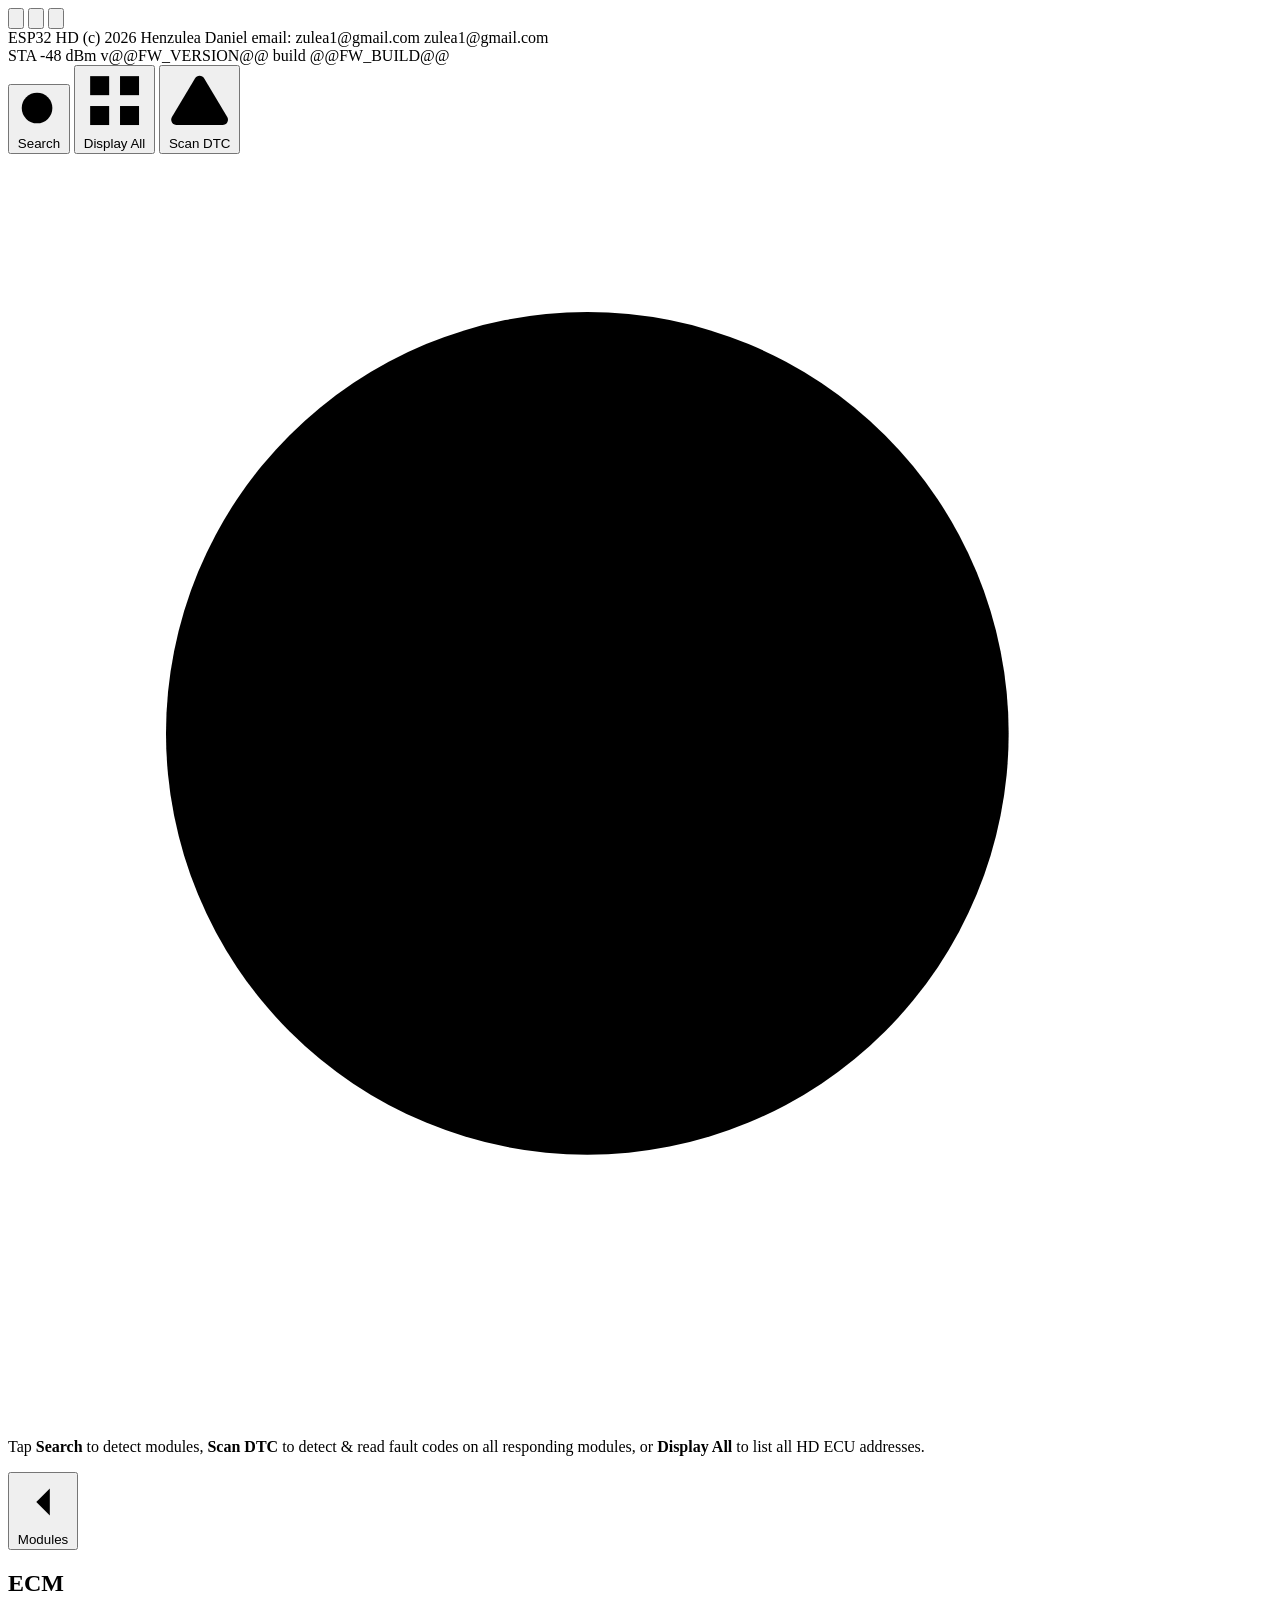
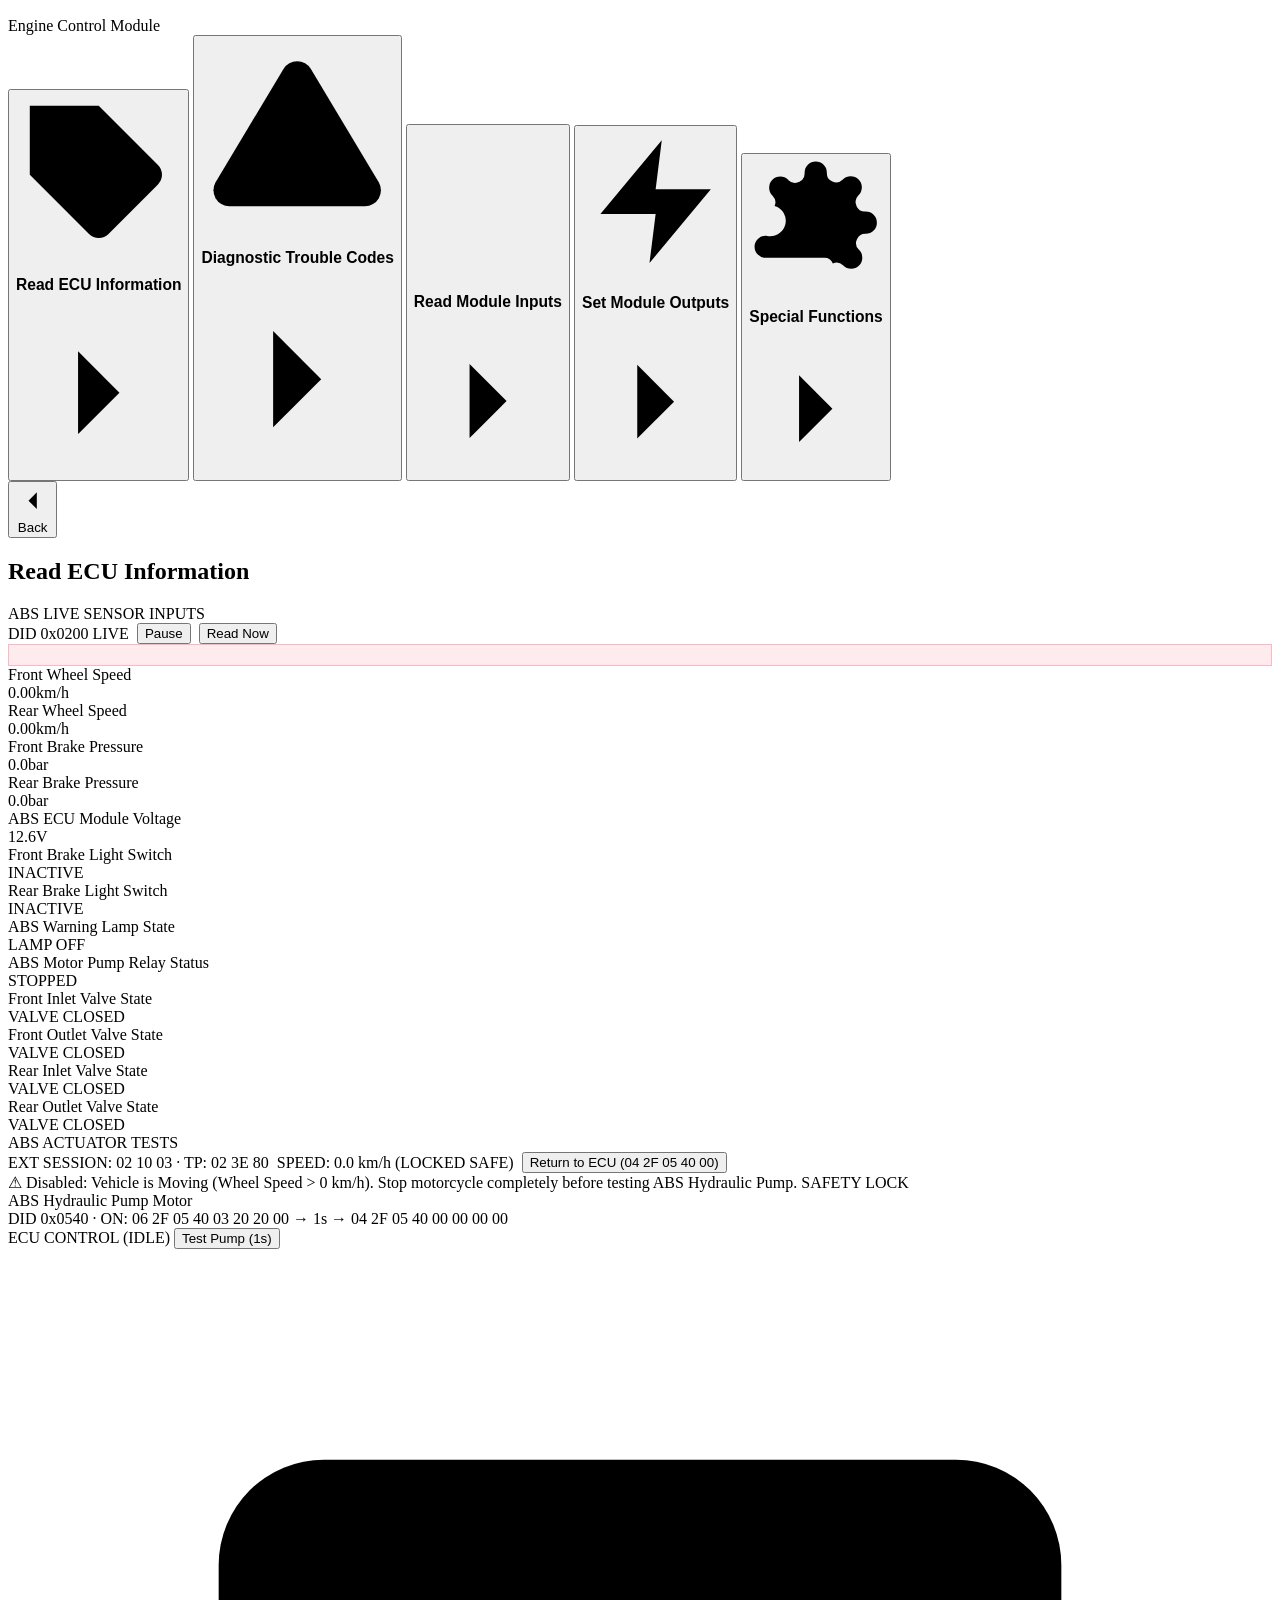
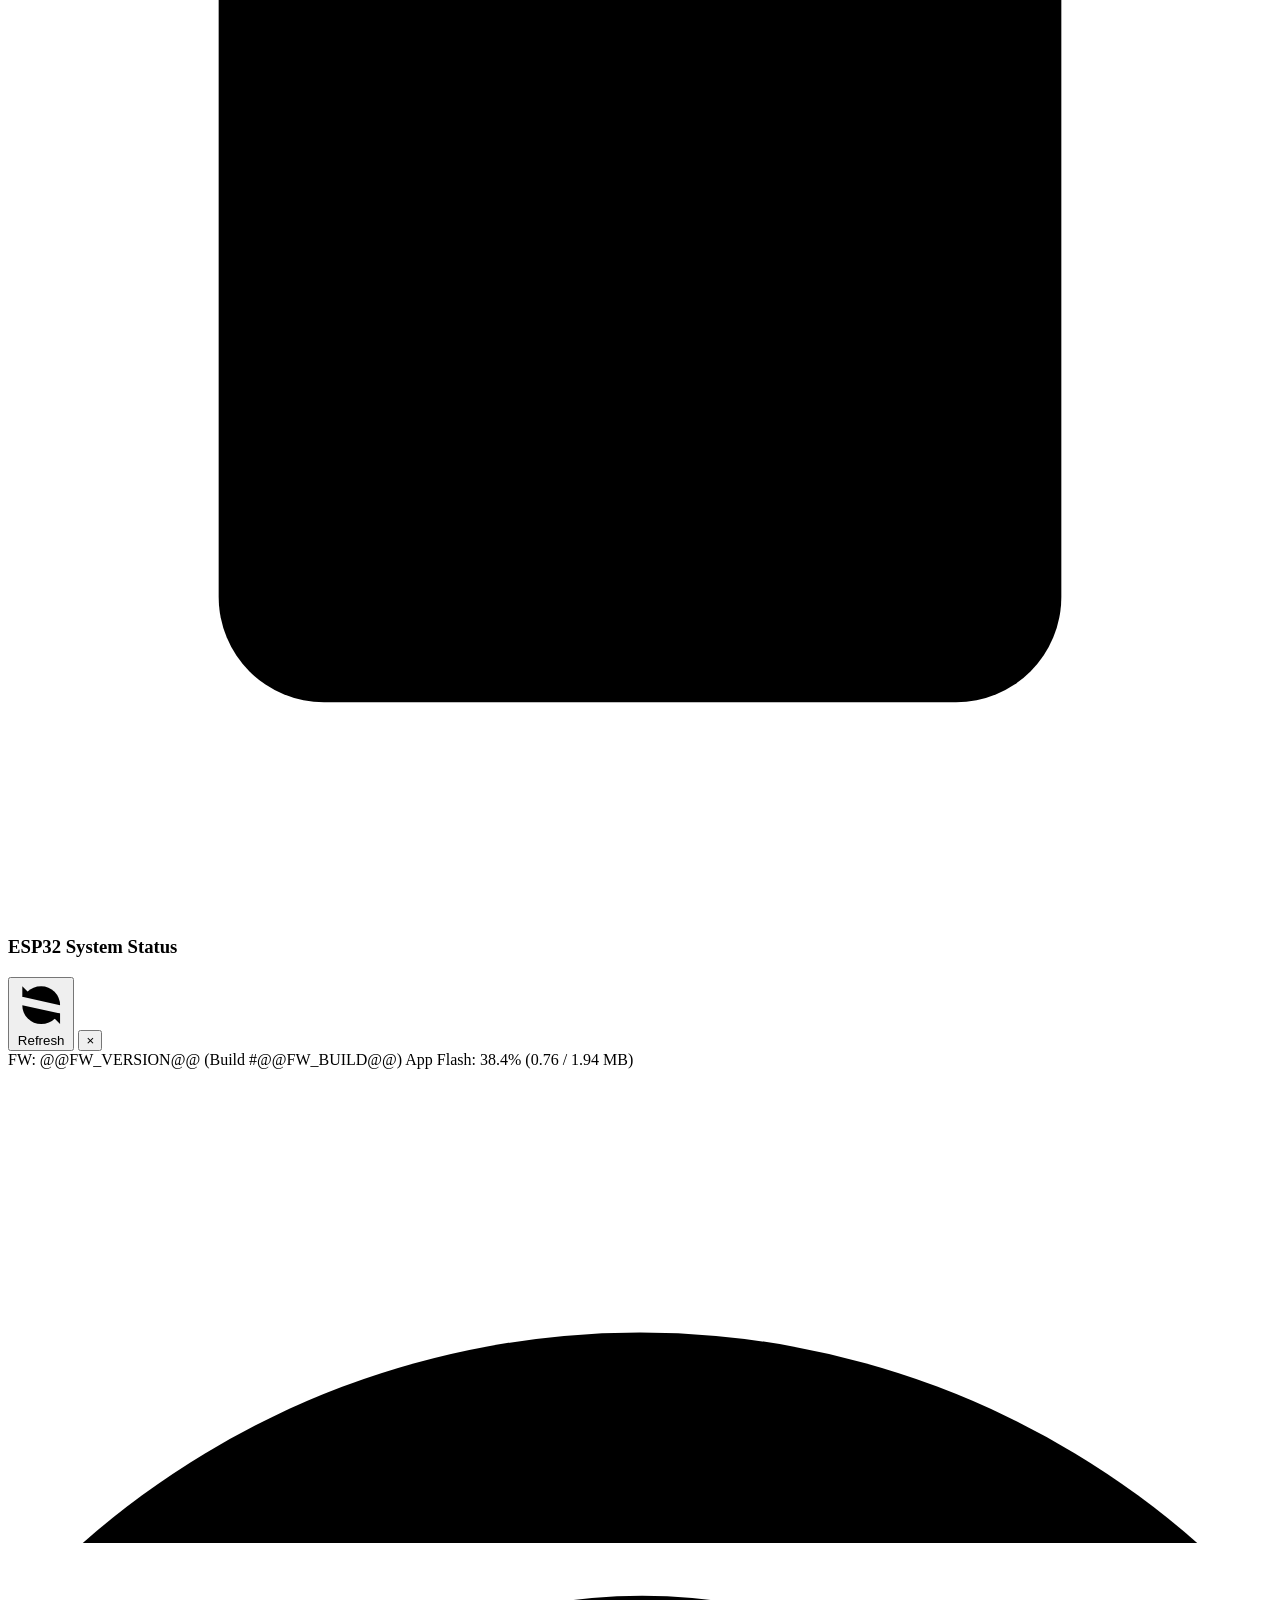
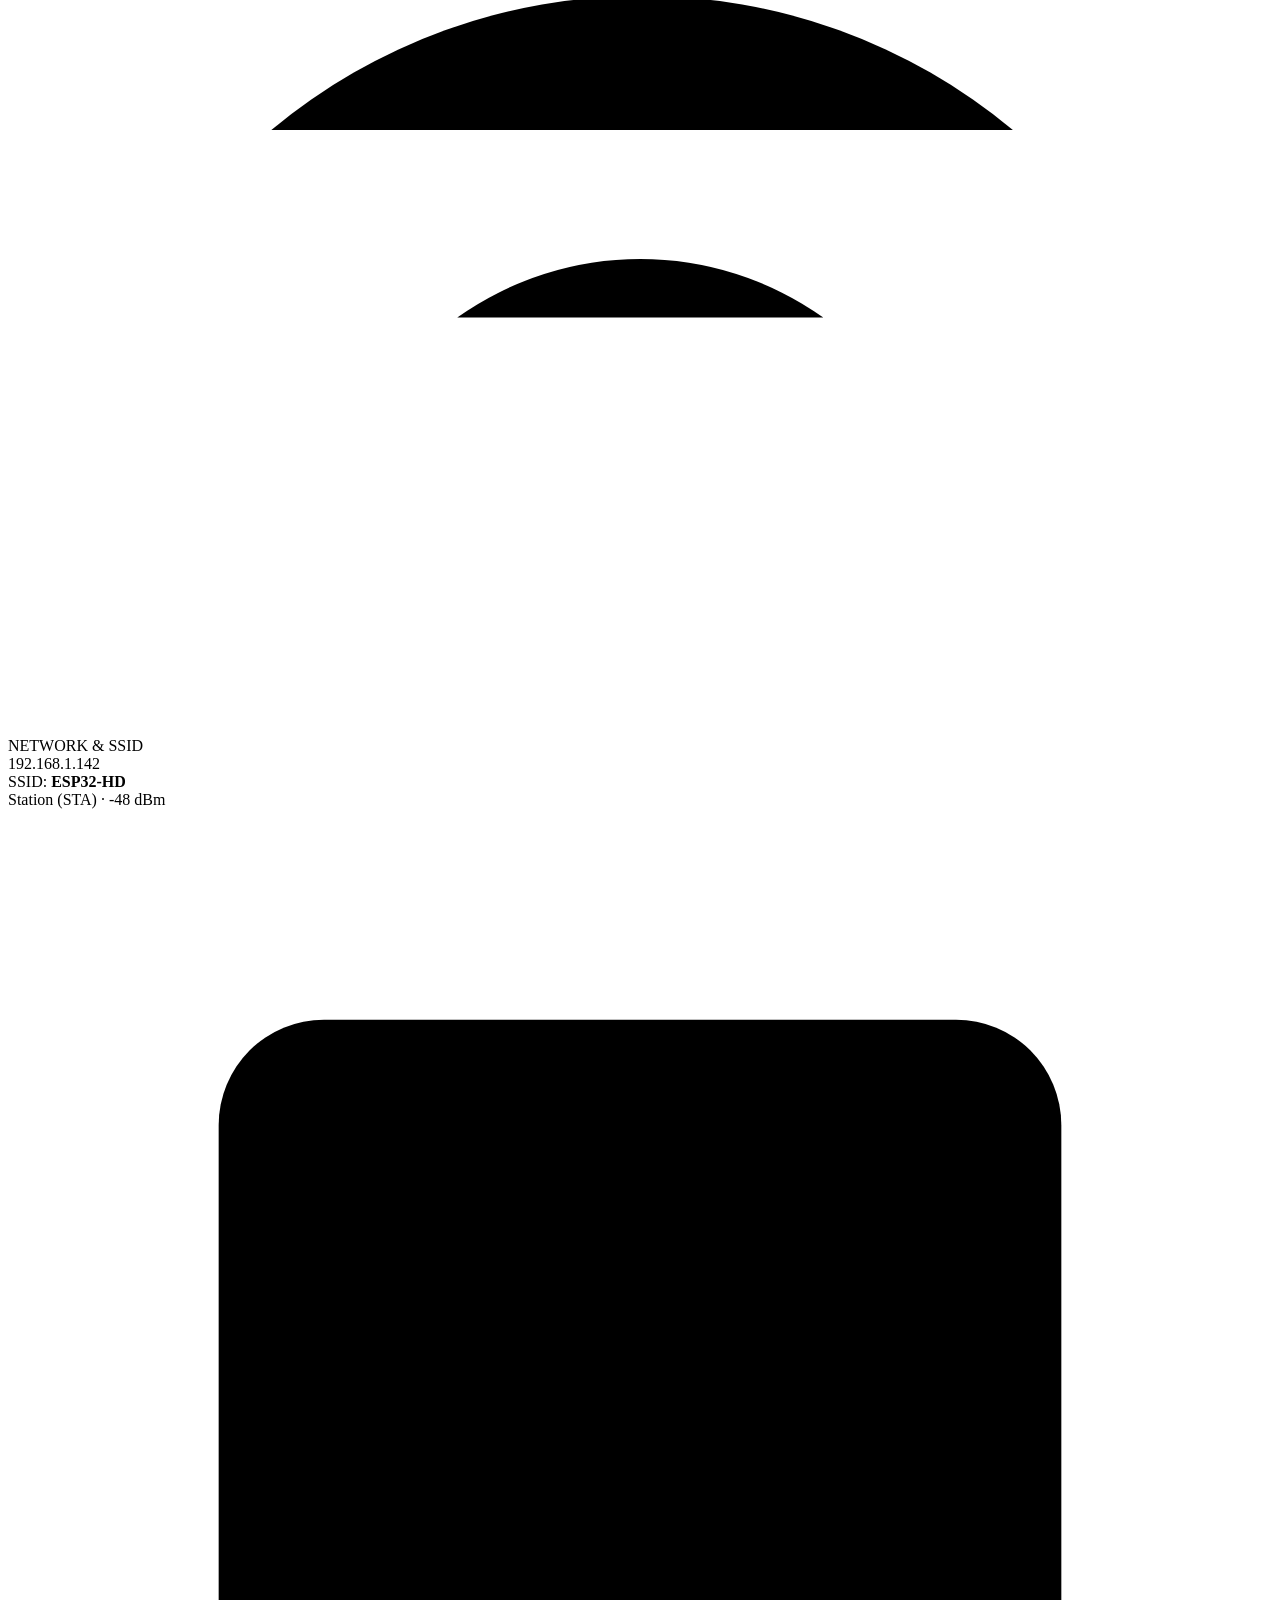
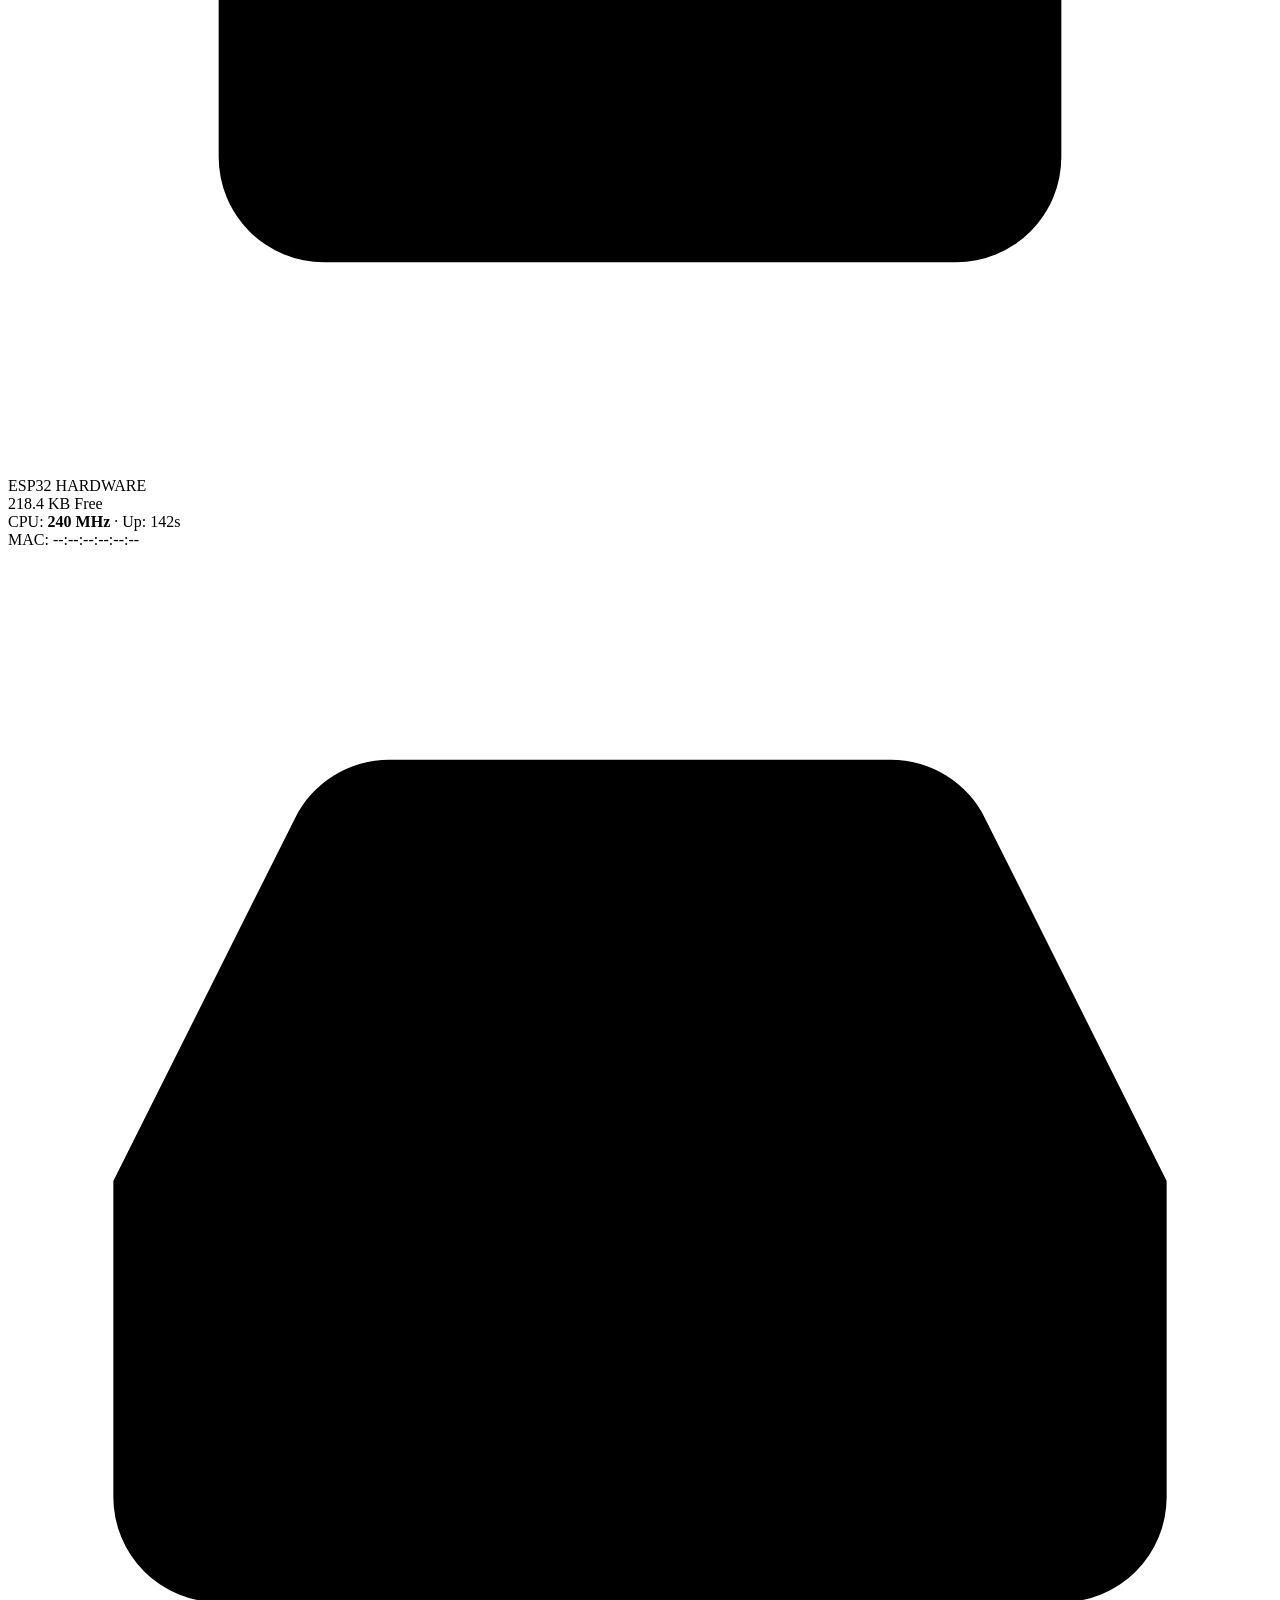
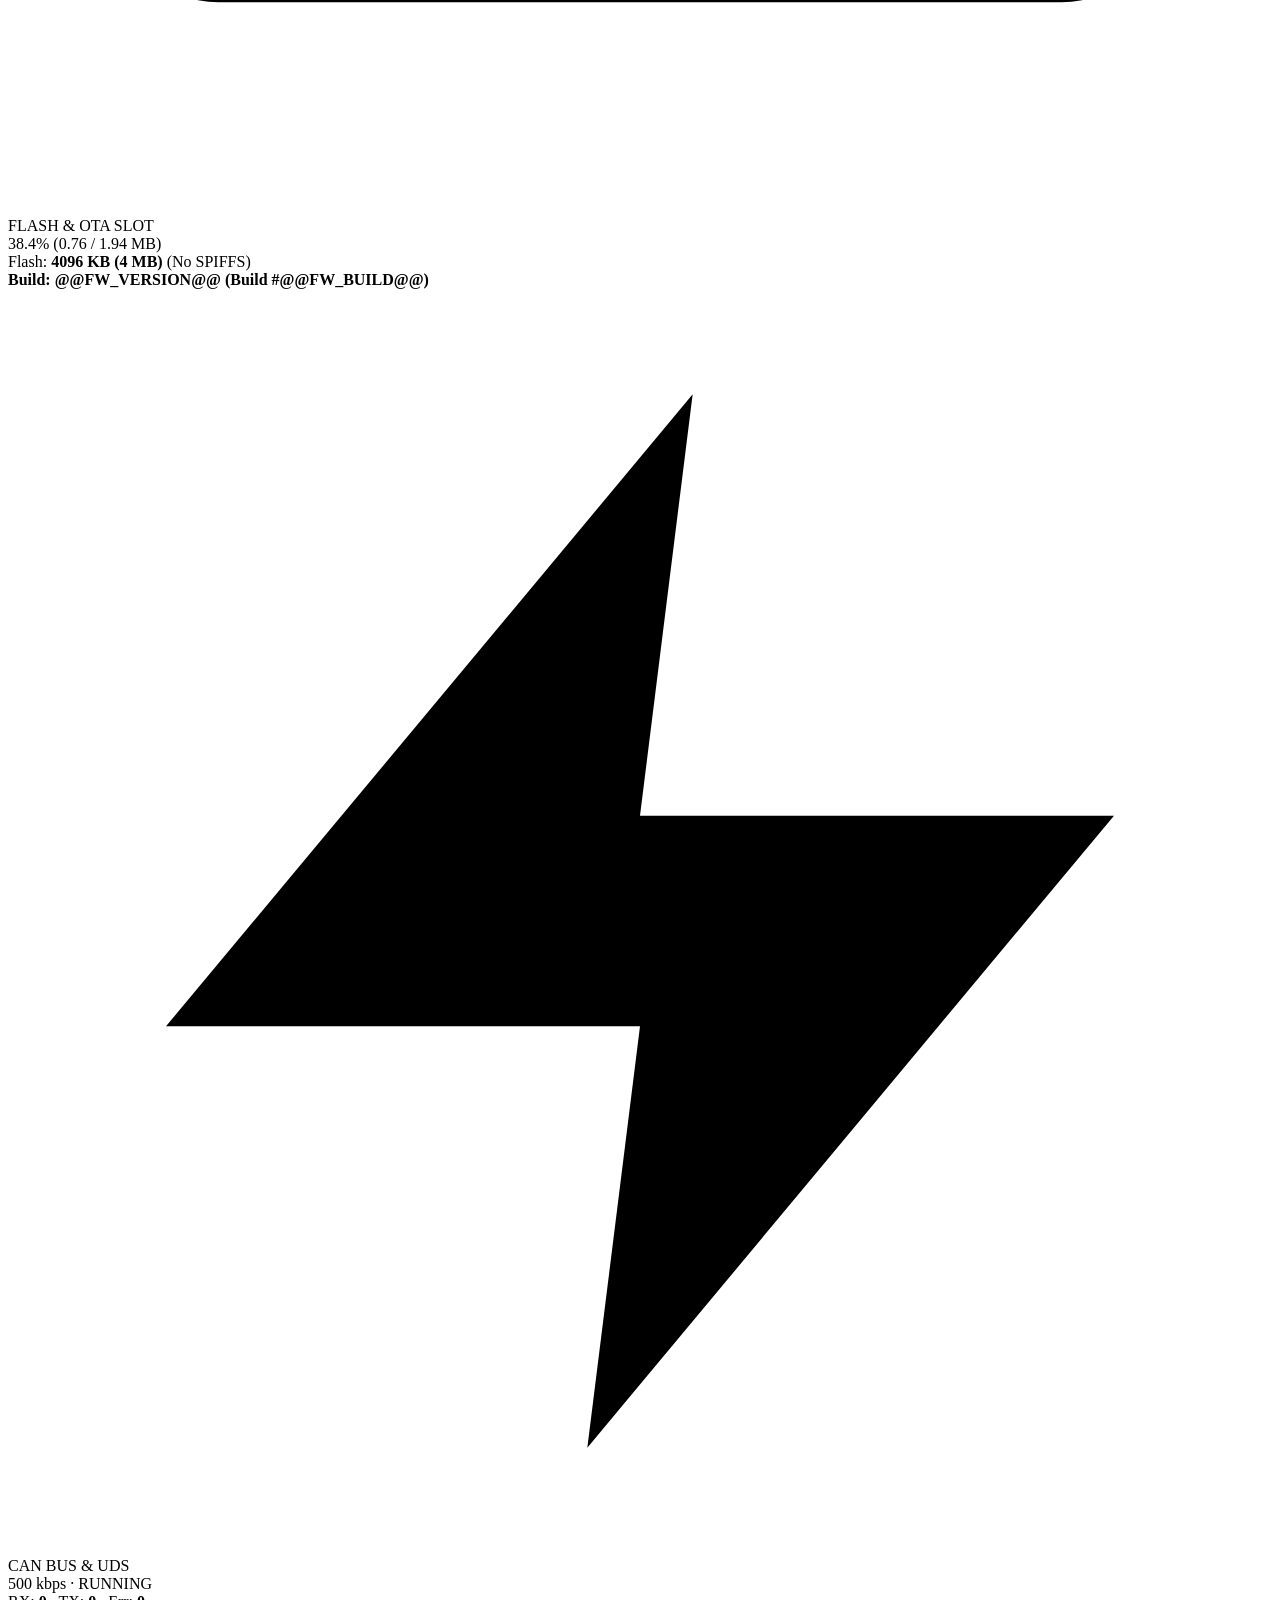
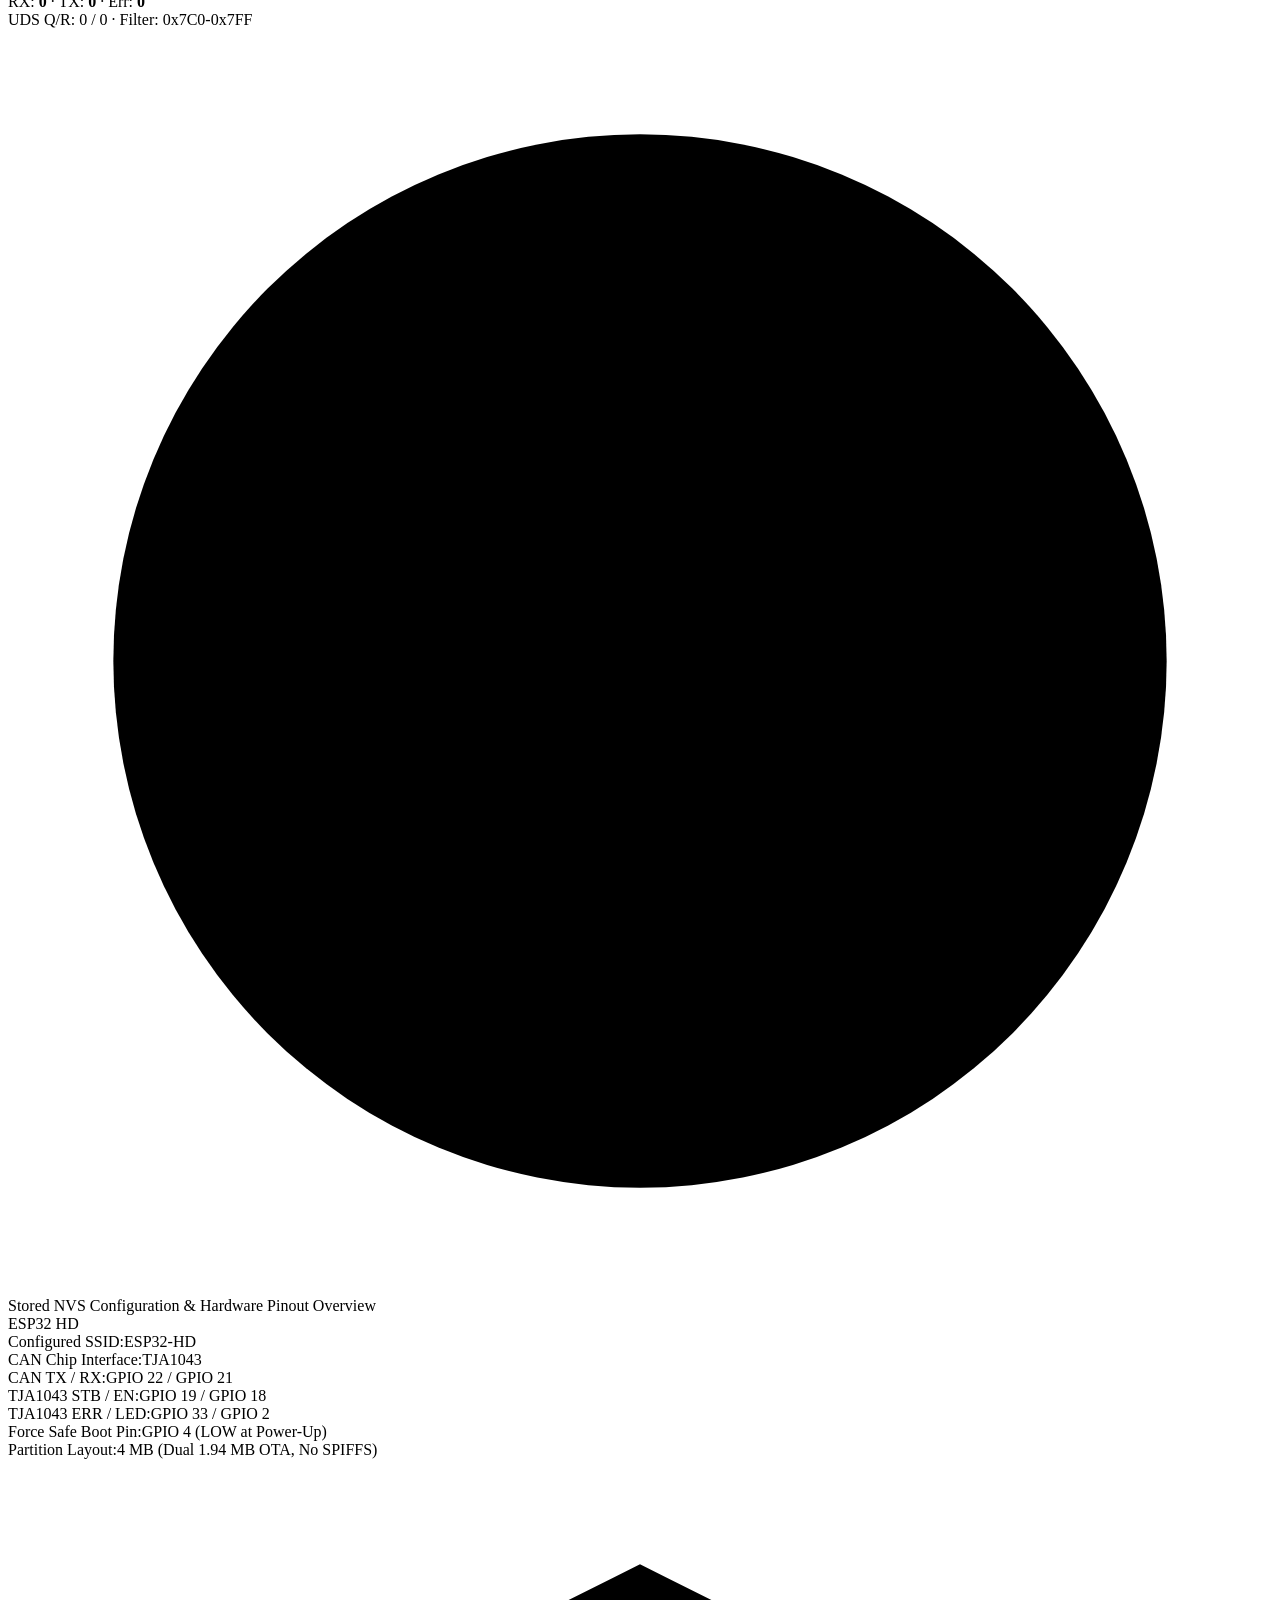
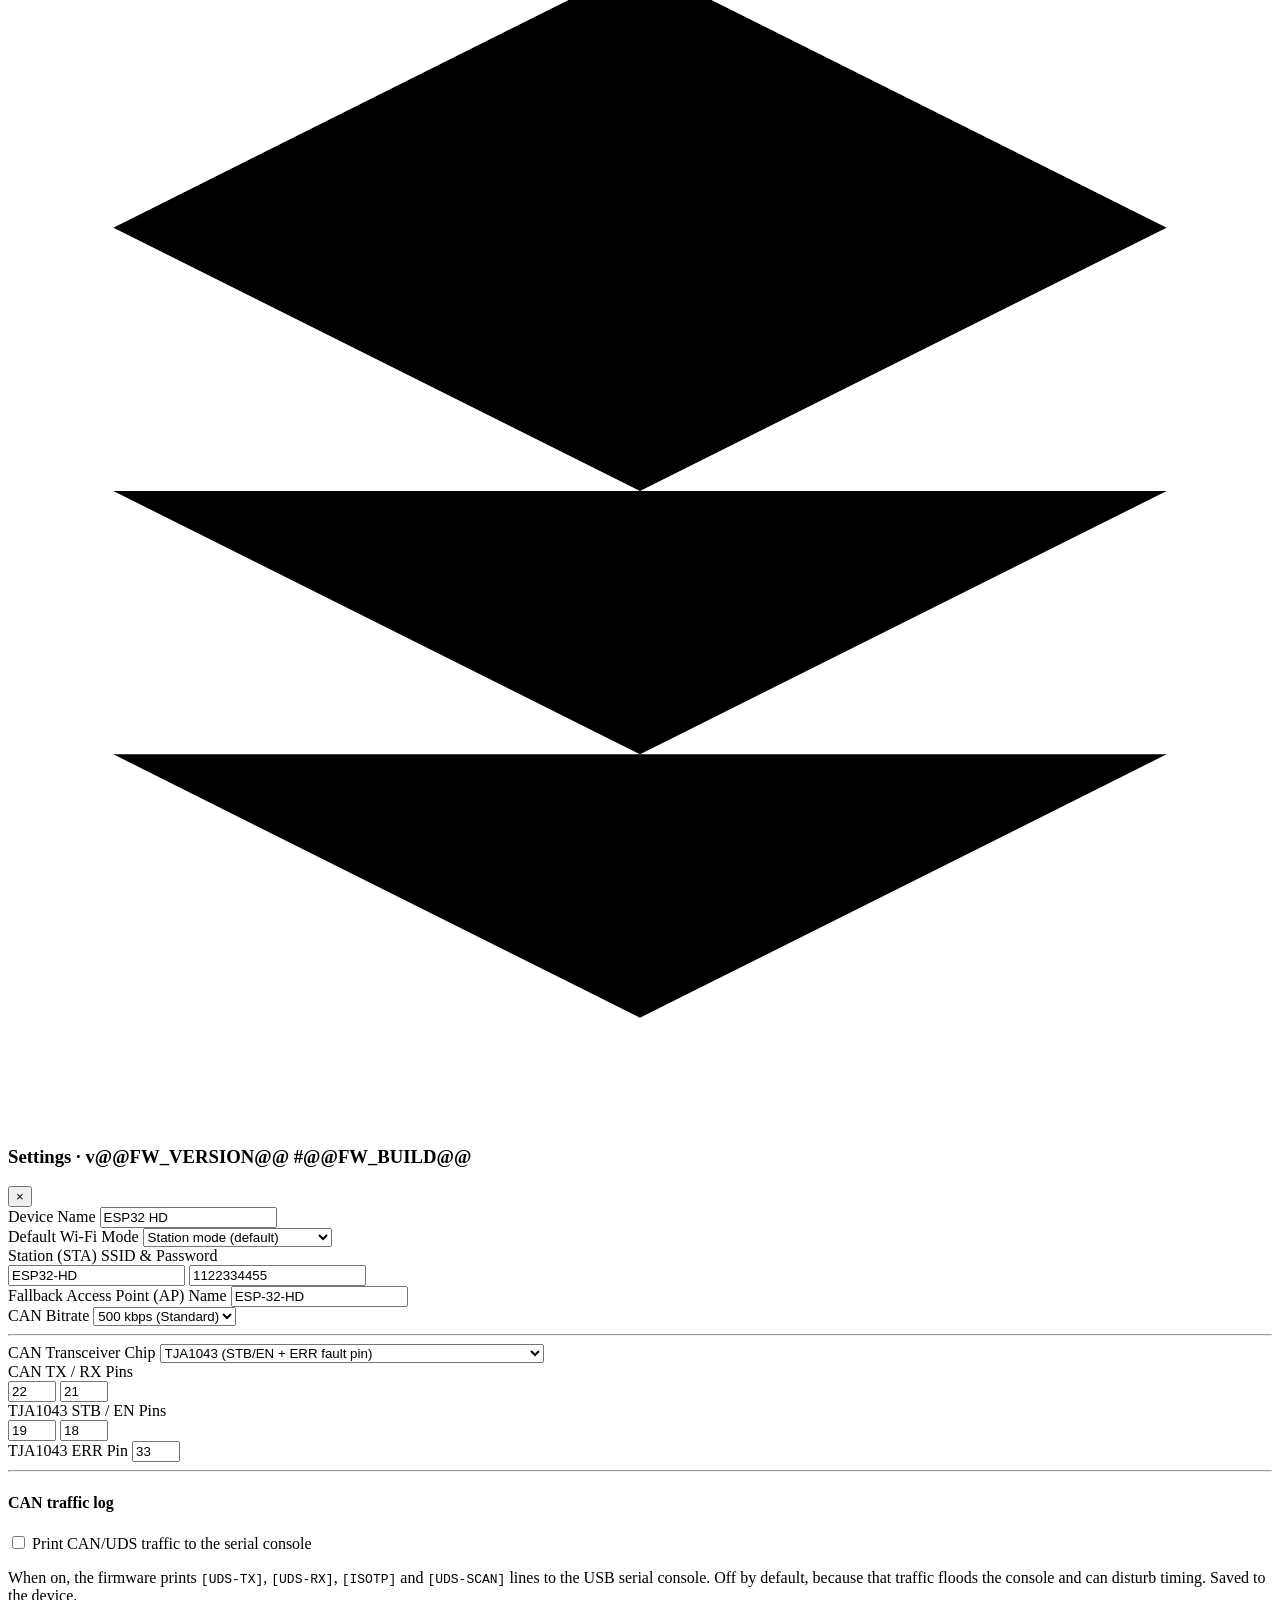
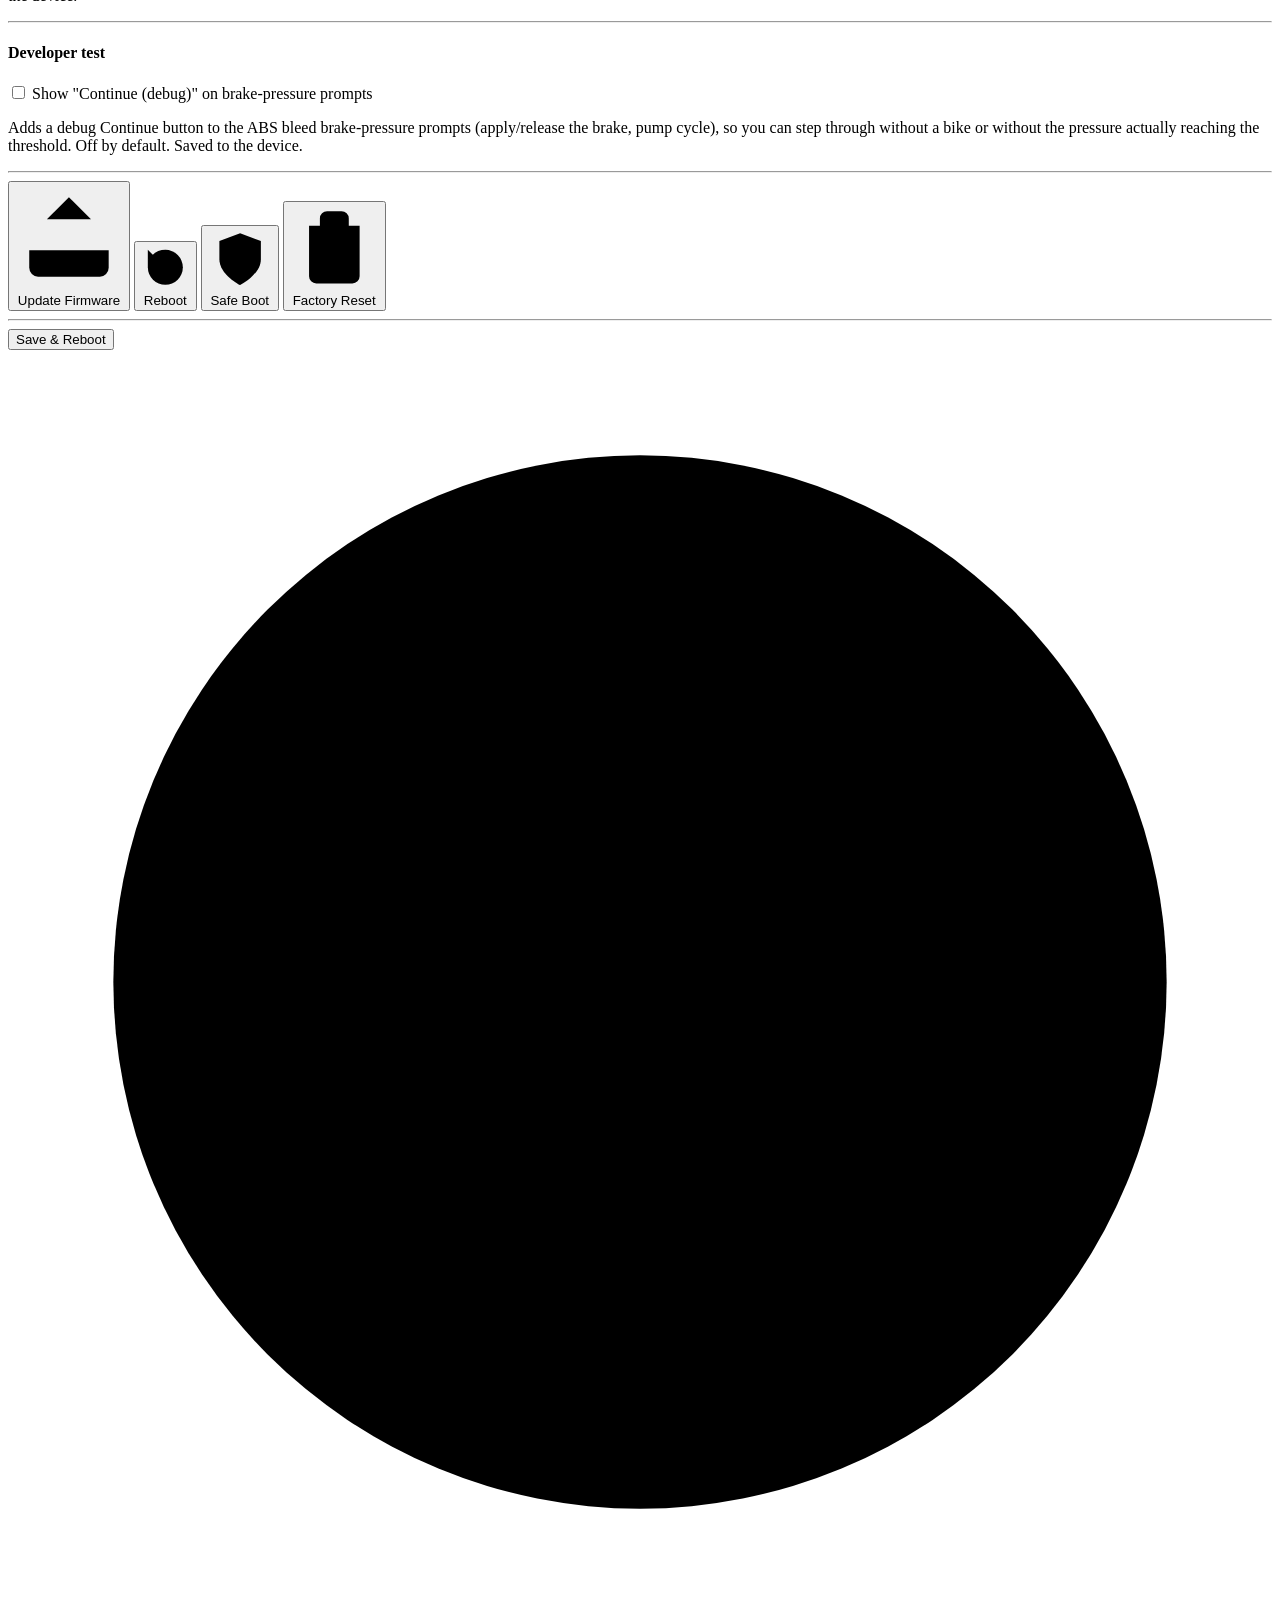
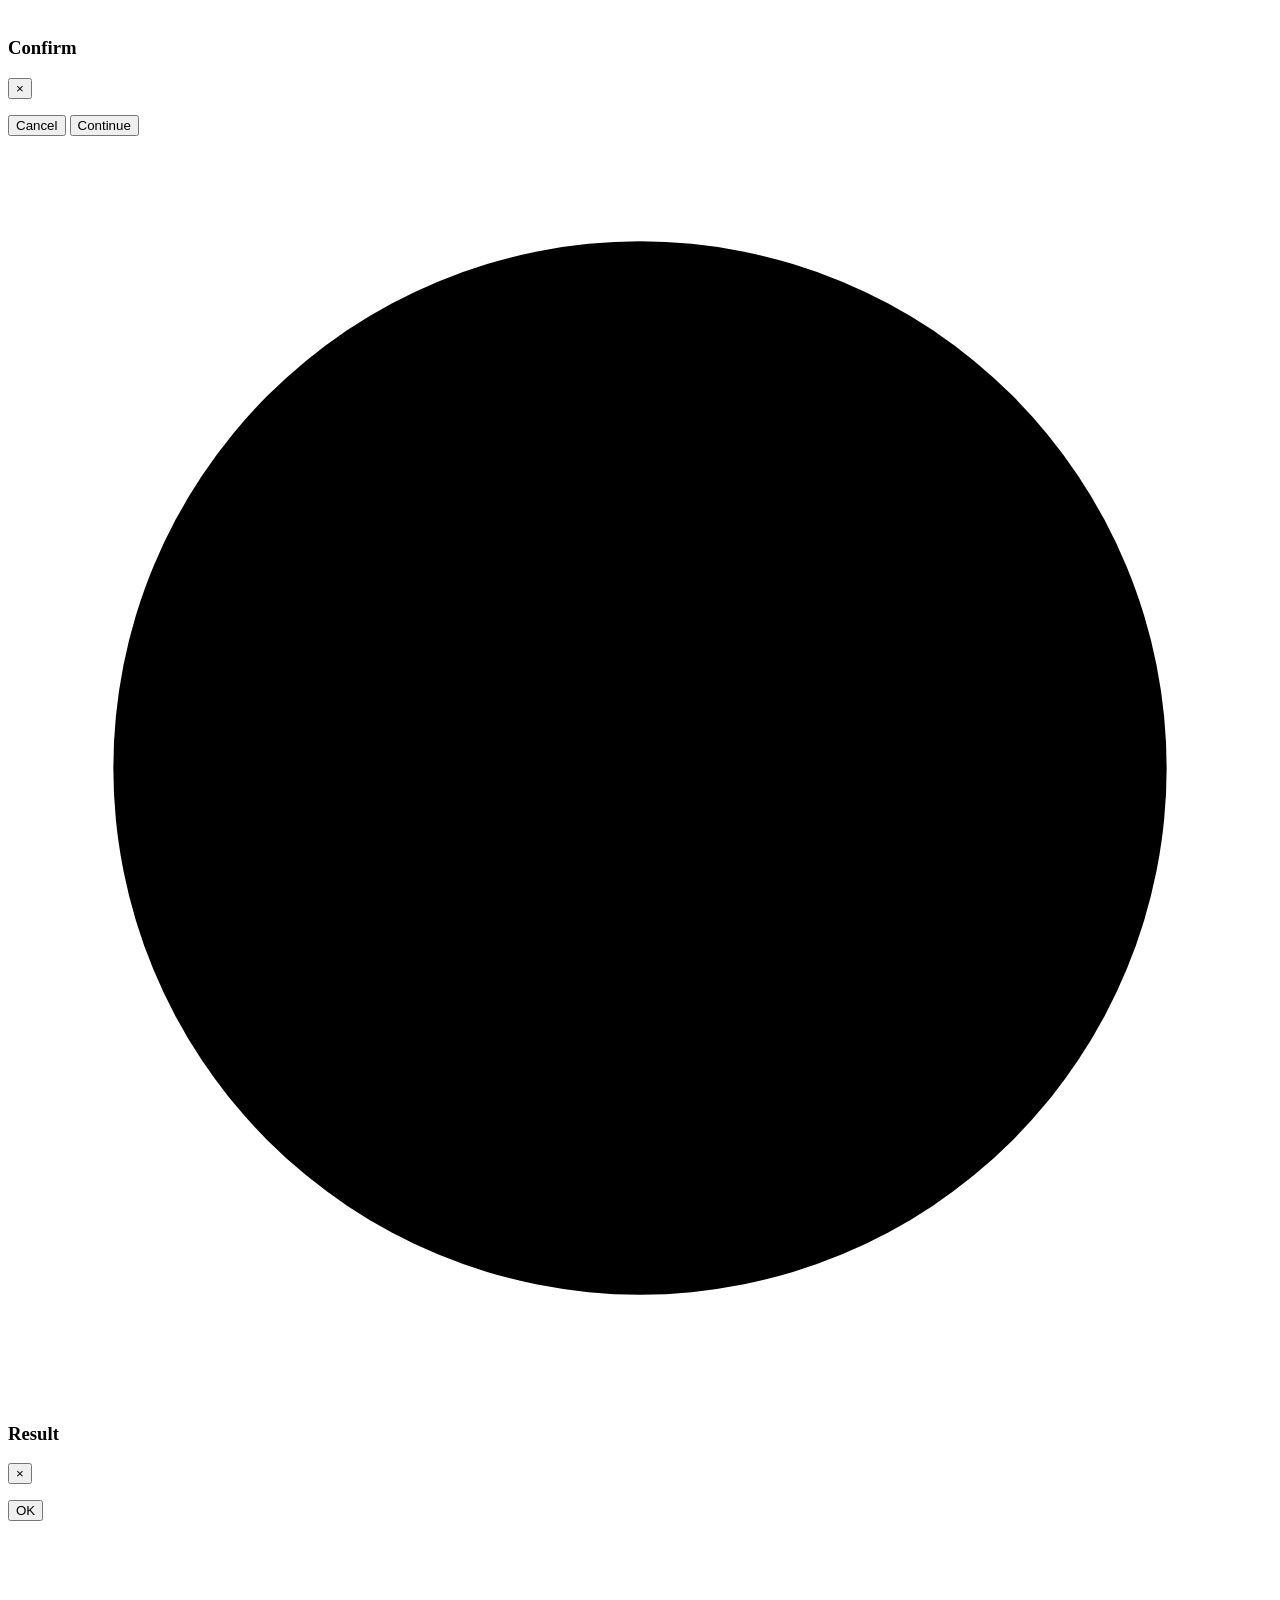
==== web_src/index.html @ ecb7b4cf "v12 build 12" ====
<!DOCTYPE html>
<!--
  ============================================================================
  File     : web_src/index.html
  Project  : ESP32 HD - UDS Diagnostic Service Tester (ISO 14229 / ISO 15765-2)
  Copyright: (c) 2026 Henzulea Daniel email: <zulea1@gmail.com>
  License  : GNU General Public License v3.0 or later (GPL-3.0-or-later) - see LICENSE
  Version  : @@FW_VERSION@@ (Build #@@FW_BUILD@@) - injected from src/config.h by build_web_ui.py
  ============================================================================
-->
<html lang="en">
<head>
  <meta charset="utf-8">
  <meta name="viewport" content="width=device-width, initial-scale=1, maximum-scale=1, user-scalable=no, viewport-fit=cover">
  <title id="page-title">ESP32 HD &middot; v@@FW_VERSION@@ #@@FW_BUILD@@</title>
  <link rel="stylesheet" href="/style.css?v=0212">
</head>
<body>
  <div class="app-shell">

    <!-- Top Header: AP/STA Mode, Copyright & Version/Build (moved up from the main screen's bottom bar) -->
    <header class="app-header">
      <div class="header-buttons">
        <button type="button" class="btn-icon-compact" onclick="openStatusModal()" title="ESP32 System Status">
          <svg class="icon icon-sm" viewBox="0 0 24 24"><rect x="4" y="4" width="16" height="16" rx="2"/><rect x="9" y="9" width="6" height="6"/><line x1="9" y1="1" x2="9" y2="4"/><line x1="15" y1="1" x2="15" y2="4"/><line x1="9" y1="20" x2="9" y2="23"/><line x1="15" y1="20" x2="15" y2="23"/><line x1="20" y1="9" x2="23" y2="9"/><line x1="20" y1="14" x2="23" y2="14"/><line x1="1" y1="9" x2="4" y2="9"/><line x1="1" y1="14" x2="4" y2="14"/></svg>
        </button>
        <button type="button" class="btn-icon-compact" onclick="promptFirmwareUpdate()" title="Update Firmware">
          <svg class="icon icon-sm" viewBox="0 0 24 24"><path d="M21 15v4a2 2 0 0 1-2 2H5a2 2 0 0 1-2-2v-4"/><polyline points="17 8 12 3 7 8"/><line x1="12" y1="3" x2="12" y2="15"/></svg>
        </button>
        <button type="button" class="btn-icon-compact" onclick="openSettingsModal()" title="Settings &amp; Wi-Fi">
          <svg class="icon icon-sm" viewBox="0 0 24 24"><circle cx="12" cy="12" r="3"/><path d="M19.4 15a1.65 1.65 0 0 0 .33 1.82l.06.06a2 2 0 0 1 0 2.83 2 2 0 0 1-2.83 0l-.06-.06a1.65 1.65 0 0 0-1.82-.33 1.65 1.65 0 0 0-1 1.51V21a2 2 0 0 1-2 2 2 2 0 0 1-2-2v-.09A1.65 1.65 0 0 0 9 19.4a1.65 1.65 0 0 0-1.82.33l-.06.06a2 2 0 0 1-2.83 0 2 2 0 0 1 0-2.83l.06-.06a1.65 1.65 0 0 0 .33-1.82 1.65 1.65 0 0 0-1.51-1H3a2 2 0 0 1-2-2 2 2 0 0 1 2-2h.09A1.65 1.65 0 0 0 4.6 9a1.65 1.65 0 0 0-.33-1.82l-.06-.06a2 2 0 0 1 0-2.83 2 2 0 0 1 2.83 0l.06.06a1.65 1.65 0 0 0 1.82.33H9a1.65 1.65 0 0 0 1-1.51V3a2 2 0 0 1 2-2 2 2 0 0 1 2 2v.09a1.65 1.65 0 0 0 1 1.51 1.65 1.65 0 0 0 1.82-.33l.06-.06a2 2 0 0 1 2.83 0 2 2 0 0 1 0 2.83l-.06.06a1.65 1.65 0 0 0-.33 1.82V9a1.65 1.65 0 0 0 1.51 1H21a2 2 0 0 1 2 2 2 2 0 0 1-2 2h-.09a1.65 1.65 0 0 0-1.51 1z"/></svg>
        </button>
      </div>
      <div class="header-left" id="app-header-info">
        <span class="header-brand-line"><span class="brand-esp">ESP32</span> <span class="brand-hd">HD</span></span>
        <span class="bottom-copyright-text">(c) 2026 Henzulea Daniel email: zulea1@gmail.com</span>
        <span class="bottom-email-text">zulea1@gmail.com</span>
      </div>
      <div class="header-status-stack" id="bottom-wifi-pill">
        <span class="bottom-wifi-mode-line">
          <span class="status-dot"></span>
          <span id="bottom-wifi-mode-text">STA</span>
        </span>
        <span class="bottom-wifi-signal-line" id="bottom-wifi-signal-text">-48 dBm</span>
        <span class="bottom-version-text" id="bottom-version-tag">v@@FW_VERSION@@ build @@FW_BUILD@@</span>
      </div>
    </header>

    <!-- ==================================================================== -->
    <!-- VIEW 1: MODULES LIST (MAIN SCREEN) -->
    <!-- Default start on Search with NO module buttons displayed -->
    <!-- ==================================================================== -->
    <main id="view-modules" class="view-screen">
      <!-- Search, Scan DTC & Display All Action Buttons (Single Top Row) -->
      <section class="scan-actions-row">
        <button type="button" id="btn-mode-search" class="btn-scan active" onclick="executeSearchModules()">
          <svg class="icon icon-sm" viewBox="0 0 24 24"><circle cx="11" cy="11" r="8"/><line x1="21" y1="21" x2="16.65" y2="16.65"/></svg>
          <span id="search-btn-label">Search</span>
        </button>
        <button type="button" id="btn-mode-all" class="btn-scan" onclick="executeDisplayAllModules()">
          <svg class="icon icon-sm" viewBox="0 0 24 24"><rect x="3" y="3" width="7" height="7"/><rect x="14" y="3" width="7" height="7"/><rect x="14" y="14" width="7" height="7"/><rect x="3" y="14" width="7" height="7"/></svg>
          <span>Display All</span>
        </button>
        <button type="button" id="btn-mode-scan-dtc" class="btn-scan" onclick="executeScanAllDtc()">
          <svg class="icon icon-sm" viewBox="0 0 24 24"><path d="M10.29 3.86L1.82 18a2 2 0 0 0 1.71 3h16.94a2 2 0 0 0 1.71-3L13.71 3.86a2 2 0 0 0-3.42 0z"/><line x1="12" y1="9" x2="12" y2="13"/><line x1="12" y1="17" x2="12.01" y2="17"/></svg>
          <span id="scan-dtc-btn-label">Scan DTC</span>
        </button>
      </section>

      <!-- Empty State (Shown initially before Search, Scan DTC, or Display All) -->
      <div id="modules-empty-state" class="empty-state-box">
        <div class="empty-icon-pulse">
          <svg class="icon icon-lg text-orange" viewBox="0 0 24 24"><circle cx="11" cy="11" r="8"/><line x1="21" y1="21" x2="16.65" y2="16.65"/></svg>
        </div>
        <p class="empty-text">Tap <strong>Search</strong> to detect modules, <strong>Scan DTC</strong> to detect &amp; read fault codes on all responding modules, or <strong>Display All</strong> to list all HD ECU addresses.</p>
      </div>

      <!-- Modules List (Populated on Search or Display All) -->
      <section class="modules-grid hidden" id="modules-list">
        <!-- Dynamically populated -->
      </section>

      <!-- DTC reference lookup (offline, 1,685-code English database). Shown only after Scan DTC is pressed. -->
      <section class="results-card" id="dtc-ref-card" style="margin:10px 0;padding:10px 12px;display:none">
        <div style="display:flex;gap:8px;align-items:flex-end">
          <label style="flex:1;font-size:12px">DTC lookup
            <input type="text" class="input-dark" id="dtc-ref-code" placeholder="P0107, C1021, B2206, U0100" maxlength="6" autocomplete="off" onkeydown="if(event.key==='Enter')dtcRefLookup()">
          </label>
          <button class="btn btn-secondary btn-xs" onclick="dtcRefLookup()"><span>Look up</span></button>
        </div>
        <div class="spc-state" id="dtc-ref-result" style="margin-top:6px;text-align:center">Look up any HD trouble code offline<br>(1,685-code database)</div>
      </section>
    </main>

    <!-- ==================================================================== -->
    <!-- VIEW 2: MODULE DASHBOARD (THE 5 OPERATIONS SELECTION) -->
    <!-- Upper field: only abbreviation (e.g. ECM) or address. No 3E 00. -->
    <!-- Buttons: only operation title. No 01.. and no long explanations. -->
    <!-- Read DTC and Clear DTC used to be two separate operations here; Clear is now a button inside the
         Diagnostic Trouble Codes page itself (merged 2026-10-31), so there are 5 dashboard operations, not 6. -->
    <!-- ==================================================================== -->
    <main id="view-dashboard" class="view-screen hidden">
      <!-- Active Module Bar -->
      <section class="module-active-bar module-active-bar-dashboard">
        <button type="button" class="btn-back" onclick="exitEcuModule()">
          <svg class="icon" viewBox="0 0 24 24"><polyline points="15 18 9 12 15 6"/></svg>
          <span>Modules</span>
        </button>
        <div class="module-title-box">
          <h2 id="active-mod-name" class="active-mod-abbr">ECM</h2>
          <span id="active-mod-desc" class="active-mod-desc">Engine Control Module</span>
        </div>
        <div class="header-action-spacer"></div>
      </section>

      <!-- The 5 Core Diagnostic Operations -->
      <section class="operations-grid">
        <!-- 1. Read ECU Information -->
        <button type="button" class="op-button" onclick="navigateToOperation('ecu_info')">
          <div class="op-icon-wrap text-orange">
            <svg class="icon" viewBox="0 0 24 24"><path d="M20.59 13.41l-7.17 7.17a2 2 0 0 1-2.83 0L2 12V2h10l8.59 8.59a2 2 0 0 1 0 2.82z"/><line x1="7" y1="7" x2="7.01" y2="7"/></svg>
          </div>
          <div class="op-text-wrap">
            <h3 class="op-title">Read ECU Information</h3>
          </div>
          <div class="card-arrow">
            <svg class="icon icon-chevron" viewBox="0 0 24 24"><polyline points="9 18 15 12 9 6"/></svg>
          </div>
        </button>

        <!-- 2. Diagnostic Trouble Codes (Read + Clear, merged into one page) -->
        <button type="button" class="op-button" id="op-btn-read-dtc" onclick="navigateToOperation('read_dtc')">
          <div class="op-icon-wrap text-orange">
            <svg class="icon" viewBox="0 0 24 24"><path d="M10.29 3.86L1.82 18a2 2 0 0 0 1.71 3h16.94a2 2 0 0 0 1.71-3L13.71 3.86a2 2 0 0 0-3.42 0z"/><line x1="12" y1="9" x2="12" y2="13"/><line x1="12" y1="17" x2="12.01" y2="17"/></svg>
          </div>
          <div class="op-text-wrap">
            <h3 class="op-title">Diagnostic Trouble Codes</h3>
          </div>
          <div class="card-arrow">
            <svg class="icon icon-chevron" viewBox="0 0 24 24"><polyline points="9 18 15 12 9 6"/></svg>
          </div>
        </button>

        <!-- 3. Read Module Inputs -->
        <button type="button" class="op-button" id="op-btn-inputs" onclick="navigateToOperation('inputs')">
          <div class="op-icon-wrap text-orange">
            <svg class="icon" viewBox="0 0 24 24"><line x1="4" y1="21" x2="4" y2="14"/><line x1="4" y1="10" x2="4" y2="3"/><line x1="12" y1="21" x2="12" y2="12"/><line x1="12" y1="8" x2="12" y2="3"/><line x1="20" y1="21" x2="20" y2="16"/><line x1="20" y1="12" x2="20" y2="3"/></svg>
          </div>
          <div class="op-text-wrap">
            <h3 class="op-title">Read Module Inputs</h3>
          </div>
          <div class="card-arrow">
            <svg class="icon icon-chevron" viewBox="0 0 24 24"><polyline points="9 18 15 12 9 6"/></svg>
          </div>
        </button>

        <!-- 4. Set Module Outputs -->
        <button type="button" class="op-button" id="op-btn-outputs" onclick="navigateToOperation('outputs')">
          <div class="op-icon-wrap text-orange">
            <svg class="icon" viewBox="0 0 24 24"><polygon points="13 2 3 14 12 14 11 22 21 10 12 10 13 2"/></svg>
          </div>
          <div class="op-text-wrap">
            <h3 class="op-title">Set Module Outputs</h3>
          </div>
          <div class="card-arrow">
            <svg class="icon icon-chevron" viewBox="0 0 24 24"><polyline points="9 18 15 12 9 6"/></svg>
          </div>
        </button>

        <!-- 5. Special Functions -->
        <button type="button" class="op-button" id="op-btn-special" onclick="navigateToOperation('special')">
          <div class="op-icon-wrap text-orange">
            <svg class="icon" viewBox="0 0 24 24"><circle cx="12" cy="12" r="3"/><path d="M19.4 15a1.65 1.65 0 0 0 .33 1.82l.06.06a2 2 0 0 1 0 2.83 2 2 0 0 1-2.83 0l-.06-.06a1.65 1.65 0 0 0-1.82-.33 1.65 1.65 0 0 0-1.51-1H3a2 2 0 0 1-2-2 2 2 0 0 1 2-2h.09A1.65 1.65 0 0 0 4.6 9a1.65 1.65 0 0 0-.33-1.82l-.06-.06a2 2 0 0 1 0-2.83 2 2 0 0 1 2.83 0l.06.06a1.65 1.65 0 0 0 1.82.33H9a1.65 1.65 0 0 0 1-1.51V3a2 2 0 0 1 2-2 2 2 0 0 1 2 2v.09a1.65 1.65 0 0 0 1 1.51 1.65 1.65 0 0 0 1.82-.33l.06-.06a2 2 0 0 1 2.83 0 2 2 0 0 1 0 2.83l-.06.06a1.65 1.65 0 0 0-.33 1.82V9a1.65 1.65 0 0 0 1.51 1H21a2 2 0 0 1 2 2 2 2 0 0 1-2 2h-.09a1.65 1.65 0 0 0-1.51 1z"/></svg>
          </div>
          <div class="op-text-wrap">
            <h3 class="op-title">Special Functions</h3>
          </div>
          <div class="card-arrow">
            <svg class="icon icon-chevron" viewBox="0 0 24 24"><polyline points="9 18 15 12 9 6"/></svg>
          </div>
        </button>
      </section>
    </main>

    <!-- ==================================================================== -->
    <!-- VIEW 3: DEDICATED OPERATION SUB-PAGE -->
    <!-- Upper field: just operation name. No 3E 00, no second small line. -->
    <!-- Dynamically renders Read ECU Information, Read/Clear DTC, and the -->
    <!-- 36-parameter ECM Read Module Inputs (DID 0x0200) live telemetry grid -->
    <!-- ==================================================================== -->
    <main id="view-operation" class="view-screen hidden">
      <!-- Operation Sub-Page Header -->
      <section class="module-active-bar">
        <button type="button" class="btn-back" onclick="exitOperationToDashboard()">
          <svg class="icon" viewBox="0 0 24 24"><polyline points="15 18 9 12 15 6"/></svg>
          <span id="op-back-btn-text">Back</span>
        </button>
        <div class="module-title-box">
          <h2 id="op-page-title" class="op-page-title-text">Read ECU Information</h2>
        </div>
        <div class="header-action-spacer"></div>
      </section>

      <!-- Operation Page Dynamic Content Area (ECM 36-Param & ABS 13-Param DID 0x0200 Grids) -->
      <section class="op-content-area" id="op-content-container" data-did="0200">
        <!-- ABS LIVE SENSOR INPUTS Container (CAN ID 0x7E1 · DID 0x0200) -->
        <div class="results-card hidden" id="abs-live-sensor-card" data-module="0x7E1" data-did="0200">
          <div class="results-header-row ecm-telemetry-toolbar">
            <div>
              <span class="results-title">ABS LIVE SENSOR INPUTS</span>
            </div>
            <div style="display:flex;align-items:center;gap:8px;">
              <span class="ecm-stream-badge" id="abs-stream-status-badge">
                <span class="ecm-stream-dot"></span>
                <span id="abs-stream-status-text">DID 0x0200 LIVE</span>
              </span>
              <button type="button" class="btn btn-secondary btn-xs" id="btn-toggle-abs-stream" onclick="toggleEcmLiveStream0200()">
                <span id="btn-toggle-abs-stream-lbl">Pause</span>
              </button>
              <button type="button" class="btn btn-primary btn-xs" onclick="requestEcmInputs0200Once()">
                <span>Read Now</span>
              </button>
            </div>
          </div>
          <div id="abs-inputs-error-banner" class="hidden" style="padding:10px 12px;background:rgba(244,63,94,0.1);border:1px solid rgba(244,63,94,0.3);border-radius:var(--radius-md);color:#fb7185;font-size:12px;font-weight:700;"></div>
          <div class="ecm-inputs-grid" id="abs-inputs-grid" data-did="0200" data-module="0x7E1">
            <div class="ecm-input-row" id="abs-row-front_wheel_speed">
              <span class="ecm-input-label">Front Wheel Speed</span>
              <div class="ecm-input-val-wrap" id="abs-val-front_wheel_speed"><span class="ecm-input-value">0.00</span><span class="ecm-input-unit">km/h</span></div>
            </div>
            <div class="ecm-input-row" id="abs-row-rear_wheel_speed">
              <span class="ecm-input-label">Rear Wheel Speed</span>
              <div class="ecm-input-val-wrap" id="abs-val-rear_wheel_speed"><span class="ecm-input-value">0.00</span><span class="ecm-input-unit">km/h</span></div>
            </div>
            <div class="ecm-input-row" id="abs-row-front_brake_pressure">
              <span class="ecm-input-label">Front Brake Pressure</span>
              <div class="ecm-input-val-wrap" id="abs-val-front_brake_pressure"><span class="ecm-input-value">0.0</span><span class="ecm-input-unit">bar</span></div>
            </div>
            <div class="ecm-input-row" id="abs-row-rear_brake_pressure">
              <span class="ecm-input-label">Rear Brake Pressure</span>
              <div class="ecm-input-val-wrap" id="abs-val-rear_brake_pressure"><span class="ecm-input-value">0.0</span><span class="ecm-input-unit">bar</span></div>
            </div>
            <div class="ecm-input-row" id="abs-row-abs_ecu_module_voltage">
              <span class="ecm-input-label">ABS ECU Module Voltage</span>
              <div class="ecm-input-val-wrap" id="abs-val-abs_ecu_module_voltage"><span class="ecm-input-value">12.6</span><span class="ecm-input-unit">V</span></div>
            </div>
            <div class="ecm-input-row" id="abs-row-front_brake_light_switch">
              <span class="ecm-input-label">Front Brake Light Switch</span>
              <div class="ecm-input-val-wrap" id="abs-val-front_brake_light_switch"><span class="ecm-state-pill state-green">INACTIVE</span></div>
            </div>
            <div class="ecm-input-row" id="abs-row-rear_brake_light_switch">
              <span class="ecm-input-label">Rear Brake Light Switch</span>
              <div class="ecm-input-val-wrap" id="abs-val-rear_brake_light_switch"><span class="ecm-state-pill state-green">INACTIVE</span></div>
            </div>
            <div class="ecm-input-row" id="abs-row-abs_warning_lamp_state">
              <span class="ecm-input-label">ABS Warning Lamp State</span>
              <div class="ecm-input-val-wrap" id="abs-val-abs_warning_lamp_state"><span class="ecm-state-pill state-green">LAMP OFF</span></div>
            </div>
            <div class="ecm-input-row" id="abs-row-abs_motor_pump_relay_status">
              <span class="ecm-input-label">ABS Motor Pump Relay Status</span>
              <div class="ecm-input-val-wrap" id="abs-val-abs_motor_pump_relay_status"><span class="ecm-state-pill state-green">STOPPED</span></div>
            </div>
            <div class="ecm-input-row" id="abs-row-front_inlet_valve_state">
              <span class="ecm-input-label">Front Inlet Valve State</span>
              <div class="ecm-input-val-wrap" id="abs-val-front_inlet_valve_state"><span class="ecm-state-pill state-green">VALVE CLOSED</span></div>
            </div>
            <div class="ecm-input-row" id="abs-row-front_outlet_valve_state">
              <span class="ecm-input-label">Front Outlet Valve State</span>
              <div class="ecm-input-val-wrap" id="abs-val-front_outlet_valve_state"><span class="ecm-state-pill state-green">VALVE CLOSED</span></div>
            </div>
            <div class="ecm-input-row" id="abs-row-rear_inlet_valve_state">
              <span class="ecm-input-label">Rear Inlet Valve State</span>
              <div class="ecm-input-val-wrap" id="abs-val-rear_inlet_valve_state"><span class="ecm-state-pill state-green">VALVE CLOSED</span></div>
            </div>
            <div class="ecm-input-row" id="abs-row-rear_outlet_valve_state">
              <span class="ecm-input-label">Rear Outlet Valve State</span>
              <div class="ecm-input-val-wrap" id="abs-val-rear_outlet_valve_state"><span class="ecm-state-pill state-green">VALVE CLOSED</span></div>
            </div>
          </div>
        </div>

        <!-- ABS ACTUATOR TESTS Container (CAN ID 0x7E1 · Service 0x2F · DID 0x0540) -->
        <div class="results-card hidden" id="abs-actuator-card" data-module="0x7E1" data-did="0540">
          <div class="results-header-row ecm-telemetry-toolbar">
            <div>
              <span class="results-title">ABS ACTUATOR TESTS</span>
            </div>
            <div style="display:flex;align-items:center;gap:8px;flex-wrap:wrap;">
              <span class="ecm-state-pill state-green" id="abs-outputs-session-pill">EXT SESSION: 02 10 03 &middot; TP: 02 3E 80</span>
              <span class="ecm-state-pill state-green" id="abs-outputs-speed-pill">SPEED: 0.0 km/h (LOCKED SAFE)</span>
              <button type="button" class="btn btn-secondary btn-xs" onclick="cleanupAbsModuleOutputs(true)">
                <span>Return to ECU (04 2F 05 40 00)</span>
              </button>
            </div>
          </div>

          <!-- Wheel Speed Safety Lock Banner (km/h > 0 -> "Disabled: Vehicle is Moving") -->
          <div id="abs-speed-interlock-banner" class="actuator-banner banner-error hidden">
            <span>&#9888; Disabled: Vehicle is Moving (Wheel Speed &gt; 0 km/h). Stop motorcycle completely before testing ABS Hydraulic Pump.</span>
            <span class="mono">SAFETY LOCK</span>
          </div>

          <!-- 3-Second Timeout ("ABS Module Communication Timeout") & NRC (03 7F 2F [NRC]) Toast Banner -->
          <div id="abs-actuator-status-banner" class="actuator-banner banner-ok hidden"></div>

          <div class="actuator-list-wrap" id="abs-actuators-list">
            <div class="actuator-row-card" id="act-row-0540" data-module="0x7E1" data-did="0x0540">
              <div class="actuator-info-col">
                <div class="actuator-title">ABS Hydraulic Pump Motor</div>
                <div class="actuator-meta-line">
                  <span class="did-tag">DID 0x0540</span>
                  <span>&middot;</span>
                  <span id="act-frame-0540">ON: 06 2F 05 40 03 20 20 00 &rarr; 1s &rarr; 04 2F 05 40 00 00 00 00</span>
                </div>
              </div>
              <div class="actuator-actions-col">
                <span class="ecm-state-pill state-green" id="act-pill-0540">ECU CONTROL (IDLE)</span>
                <button type="button" class="btn-actuator" id="act-btn-0540" onclick="triggerAbsActuatorCommand('0540')">
                  <span>Test Pump (1s)</span>
                </button>
              </div>
            </div>
          </div>
        </div>
      </section>
    </main>


    <!-- ESP32 System Status Modal (Modeled on Safe Boot Web UI Telemetry) -->
    <div id="modal-status" class="modal-backdrop">
      <div class="modal-box modal-box-xl">
        <div class="modal-header-line">
          <div class="modal-title-wrap">
            <svg class="icon icon-hd" viewBox="0 0 24 24"><rect x="4" y="4" width="16" height="16" rx="2"/><rect x="9" y="9" width="6" height="6"/><line x1="9" y1="1" x2="9" y2="4"/><line x1="15" y1="1" x2="15" y2="4"/><line x1="9" y1="20" x2="9" y2="23"/><line x1="15" y1="20" x2="15" y2="23"/></svg>
            <h3>ESP32 System Status</h3>
          </div>
          <div class="status-header-actions">
            <button type="button" class="btn btn-secondary btn-xs" onclick="refreshStatusModal()">
              <svg class="icon icon-sm text-orange" viewBox="0 0 24 24"><path d="M21 12a9 9 0 0 0-9-9 9.75 9.75 0 0 0-6.74 2.74L3 8"/><path d="M3 3v5h5"/><path d="M3 12a9 9 0 0 0 9 9 9.75 9.75 0 0 0 6.74-2.74L21 16"/><path d="M16 16h5v5"/></svg>
              <span>Refresh</span>
            </button>
            <button type="button" class="btn-close-sm" onclick="closeStatusModal()">&times;</button>
          </div>
        </div>
        <div class="modal-body-scroll">
          <div class="status-modal-badges">
            <span class="status-pill-orange" id="st-fw-badge">FW: @@FW_VERSION@@ (Build #@@FW_BUILD@@)</span>
            <span class="status-pill-dark" id="st-app-badge">App Flash: 38.4% (0.76 / 1.94 MB)</span>
          </div>
          <!-- 4 Diagnostic Telemetry Cards (Safe Boot Web UI Layout) -->
          <div class="status-diag-grid">
            <div class="status-diag-card">
              <div class="status-diag-head">
                <svg class="icon icon-sm text-orange" viewBox="0 0 24 24"><path d="M5 12.55a11 11 0 0 1 14.08 0"/><path d="M1.42 9a16 16 0 0 1 21.16 0"/><path d="M8.53 16.11a6 6 0 0 1 6.95 0"/><line x1="12" y1="20" x2="12.01" y2="20"/></svg>
                <span>NETWORK &amp; SSID</span>
              </div>
              <div class="status-diag-val" id="st-ip">192.168.1.142</div>
              <div class="status-diag-sub1">SSID: <strong id="st-ssid">ESP32-HD</strong></div>
              <div class="status-diag-sub2" id="st-wifi-mode">Station (STA) &middot; -48 dBm</div>
            </div>

            <div class="status-diag-card">
              <div class="status-diag-head">
                <svg class="icon icon-sm text-orange" viewBox="0 0 24 24"><rect x="4" y="4" width="16" height="16" rx="2"/><rect x="9" y="9" width="6" height="6"/><line x1="9" y1="1" x2="9" y2="4"/><line x1="15" y1="1" x2="15" y2="4"/><line x1="9" y1="20" x2="9" y2="23"/><line x1="15" y1="20" x2="15" y2="23"/></svg>
                <span>ESP32 HARDWARE</span>
              </div>
              <div class="status-diag-val" id="st-heap">218.4 KB Free</div>
              <div class="status-diag-sub1">CPU: <strong id="st-cpu">240 MHz</strong> &middot; Up: <span id="st-uptime">142</span>s</div>
              <div class="status-diag-sub2" id="st-mac">MAC: --:--:--:--:--:--</div>
            </div>

            <div class="status-diag-card">
              <div class="status-diag-head">
                <svg class="icon icon-sm text-orange" viewBox="0 0 24 24"><line x1="22" y1="12" x2="2" y2="12"/><path d="M5.45 5.11 2 12v6a2 2 0 0 0 2 2h16a2 2 0 0 0 2-2v-6l-3.45-6.89A2 2 0 0 0 16.76 4H7.24a2 2 0 0 0-1.79 1.11z"/><line x1="6" y1="16" x2="6.01" y2="16"/><line x1="10" y1="16" x2="10.01" y2="16"/></svg>
                <span>FLASH &amp; OTA SLOT</span>
              </div>
              <div class="status-diag-val" id="st-app-pct">38.4% (0.76 / 1.94 MB)</div>
              <div class="status-diag-sub1">Flash: <strong id="st-flash">4096 KB (4 MB)</strong> (No SPIFFS)</div>
              <div class="status-diag-sub2 text-orange" style="font-weight:700;" id="st-card-fw">Build: @@FW_VERSION@@ (Build #@@FW_BUILD@@)</div>
            </div>

            <div class="status-diag-card">
              <div class="status-diag-head">
                <svg class="icon icon-sm text-orange" viewBox="0 0 24 24"><polygon points="13 2 3 14 12 14 11 22 21 10 12 10 13 2"/></svg>
                <span>CAN BUS &amp; UDS</span>
              </div>
              <div class="status-diag-val" id="st-can-baud">500 kbps &middot; RUNNING</div>
              <div class="status-diag-sub1" id="st-can-counters">RX: <strong>0</strong> &middot; TX: <strong>0</strong> &middot; Err: <strong>0</strong></div>
              <div class="status-diag-sub2" id="st-uds-counters">UDS Q/R: 0 / 0 &middot; Filter: 0x7C0-0x7FF</div>
            </div>
          </div>

          <!-- Stored NVS Configuration & Hardware Pinout Overview -->
          <div class="status-section-card">
            <div class="status-section-header">
              <div class="status-section-title">
                <svg class="icon icon-sm text-orange" viewBox="0 0 24 24"><circle cx="12" cy="12" r="10"/><line x1="12" y1="16" x2="12" y2="12"/><line x1="12" y1="8" x2="12.01" y2="8"/></svg>
                <span>Stored NVS Configuration &amp; Hardware Pinout Overview</span>
              </div>
              <span class="status-pill-dark" id="st-node-badge">ESP32 HD</span>
            </div>
            <div class="status-pinout-grid">
              <div class="status-pinout-item"><span class="lbl">Configured SSID:</span><span class="val" id="st-nvs-ssid">ESP32-HD</span></div>
              <div class="status-pinout-item"><span class="lbl">CAN Chip Interface:</span><span class="val" id="st-can-chip">TJA1043</span></div>
              <div class="status-pinout-item"><span class="lbl">CAN TX / RX:</span><span class="val" id="st-can-tx-rx">GPIO 22 / GPIO 21</span></div>
              <div class="status-pinout-item" id="st-tja-stb-en-row"><span class="lbl">TJA1043 STB / EN:</span><span class="val" id="st-tja-stb-en">GPIO 19 / GPIO 18</span></div>
              <div class="status-pinout-item" id="st-tja-err-led-row"><span class="lbl" id="st-tja-err-led-lbl">TJA1043 ERR / LED:</span><span class="val" id="st-tja-err-led">GPIO 33 / GPIO 2</span></div>
              <div class="status-pinout-item"><span class="lbl">Force Safe Boot Pin:</span><span class="val text-orange">GPIO 4 (LOW at Power-Up)</span></div>
              <div class="status-pinout-item"><span class="lbl">Partition Layout:</span><span class="val text-orange">4 MB (Dual 1.94 MB OTA, No SPIFFS)</span></div>
            </div>
          </div>
        </div>
      </div>
    </div>

    <!-- Settings / Configuration Modal -->
    <div id="modal-settings" class="modal-backdrop">
      <div class="modal-box modal-box-lg">
        <div class="modal-header-line">
          <div class="modal-title-wrap">
            <svg class="icon icon-hd" viewBox="0 0 24 24"><path d="M12 2L2 7l10 5 10-5-10-5zM2 17l10 5 10-5M2 12l10 5 10-5"/></svg>
            <h3>Settings &middot; v@@FW_VERSION@@ #@@FW_BUILD@@</h3>
          </div>
          <button type="button" class="btn-close-sm" onclick="closeSettingsModal()">&times;</button>
        </div>
        <div class="modal-body-scroll">
          <form id="settings-form" onsubmit="return handleSaveSettings(event)">
            <div class="field-item">
              <label>Device Name</label>
              <input type="text" id="cfg-device-name" class="input-dark" value="ESP32 HD">
            </div>
            <div class="field-item">
              <label>Default Wi-Fi Mode</label>
              <select id="cfg-wifi-mode" class="input-dark">
                <option value="STA" selected>Station mode (default)</option>
                <option value="AP">Access point (open fallback)</option>
              </select>
            </div>
            <div class="field-item">
              <label>Station (STA) SSID &amp; Password</label>
              <div class="input-duo">
                <input type="text" id="cfg-sta-ssid" class="input-dark flex-1" value="ESP32-HD" placeholder="STA SSID">
                <input type="text" id="cfg-sta-pass" class="input-dark flex-1" value="1122334455" autocomplete="off" placeholder="STA Password">
              </div>
            </div>
            <div class="field-item">
              <label>Fallback Access Point (AP) Name</label>
              <input type="text" id="cfg-ap-ssid" class="input-dark" value="ESP-32-HD" placeholder="Open AP Name">
            </div>
            <div class="field-item">
              <label>CAN Bitrate</label>
              <select id="cfg-can-bitrate" class="input-dark">
                <option value="500000" selected>500 kbps (Standard)</option>
                <option value="250000">250 kbps</option>
                <option value="1000000">1 Mbps</option>
              </select>
            </div>

            <hr class="modal-divider">

            <div class="field-item">
              <label>CAN Transceiver Chip</label>
              <select id="cfg-can-chip" class="input-dark" onchange="handleCanChipTypeChange()">
                <option value="tja1043" selected>TJA1043 (STB/EN + ERR fault pin)</option>
                <option value="plain">Plain transceiver (TX/RX only, e.g. SN65HVD230, MCP2551)</option>
              </select>
            </div>
            <div class="field-item">
              <label>CAN TX / RX Pins</label>
              <div class="input-duo">
                <input type="number" id="cfg-can-tx-pin" class="input-dark flex-1" min="0" max="39" value="22" placeholder="TX GPIO">
                <input type="number" id="cfg-can-rx-pin" class="input-dark flex-1" min="0" max="39" value="21" placeholder="RX GPIO">
              </div>
            </div>
            <div id="cfg-tja-pins-section">
              <div class="field-item">
                <label>TJA1043 STB / EN Pins</label>
                <div class="input-duo">
                  <input type="number" id="cfg-tja-stb-pin" class="input-dark flex-1" min="0" max="39" value="19" placeholder="STB GPIO">
                  <input type="number" id="cfg-tja-en-pin" class="input-dark flex-1" min="0" max="39" value="18" placeholder="EN GPIO">
                </div>
              </div>
              <div class="field-item">
                <label>TJA1043 ERR Pin</label>
                <input type="number" id="cfg-tja-err-pin" class="input-dark" min="0" max="39" value="33" placeholder="ERR GPIO">
              </div>
            </div>
          </form>

          <hr class="modal-divider">

          <!-- CAN/UDS traffic log on the serial console -->
          <div class="seckey-settings-section">
            <h4 class="settings-subhead">CAN traffic log</h4>
            <label class="toggle-row">
              <input type="checkbox" id="cfg-canlog-enabled" onchange="handleCanLogToggle()">
              <span>Print CAN/UDS traffic to the serial console</span>
            </label>
            <p class="spc-hint">When on, the firmware prints <code>[UDS-TX]</code>, <code>[UDS-RX]</code>, <code>[ISOTP]</code> and <code>[UDS-SCAN]</code> lines to the USB serial console. Off by default, because that traffic floods the console and can disturb timing. Saved to the device.</p>
          </div>

          <hr class="modal-divider">

          <!-- Developer test mode: adds a "Continue (debug)" button to the ABS bleed brake-pressure gates -->
          <div class="seckey-settings-section">
            <h4 class="settings-subhead">Developer test</h4>
            <label class="toggle-row">
              <input type="checkbox" id="cfg-devtest-enabled" onchange="handleDevTestToggle()">
              <span>Show "Continue (debug)" on brake-pressure prompts</span>
            </label>
            <p class="spc-hint">Adds a debug Continue button to the ABS bleed brake-pressure prompts (apply/release the brake, pump cycle), so you can step through without a bike or without the pressure actually reaching the threshold. Off by default. Saved to the device.</p>
          </div>

          <hr class="modal-divider">

          <div class="system-maintenance-section">
            <div class="maint-buttons-grid">
              <button type="button" class="btn btn-secondary" onclick="promptFirmwareUpdate()">
                <svg class="icon icon-sm text-orange" viewBox="0 0 24 24"><path d="M21 15v4a2 2 0 0 1-2 2H5a2 2 0 0 1-2-2v-4"/><polyline points="17 8 12 3 7 8"/><line x1="12" y1="3" x2="12" y2="15"/></svg>
                <span>Update Firmware</span>
              </button>
              <button type="button" class="btn btn-secondary" onclick="triggerReboot()">
                <svg class="icon icon-sm text-orange" viewBox="0 0 24 24"><path d="M3 12a9 9 0 1 0 9-9 9.75 9.75 0 0 0-6.74 2.74L3 8"/><path d="M3 3v5h5"/></svg>
                <span>Reboot</span>
              </button>
              <button type="button" class="btn btn-secondary" onclick="triggerSafeBootMode()">
                <svg class="icon icon-sm text-orange" viewBox="0 0 24 24"><path d="M12 22s8-4 8-10V5l-8-3-8 3v7c0 6 8 10 8 10z"/><line x1="12" y1="8" x2="12" y2="12"/><line x1="12" y1="16" x2="12.01" y2="16"/></svg>
                <span>Safe Boot</span>
              </button>
              <button type="button" class="btn btn-danger" onclick="triggerFactoryReset()">
                <svg class="icon icon-sm" viewBox="0 0 24 24"><polyline points="3 6 5 6 21 6"/><path d="M19 6v14a2 2 0 0 1-2 2H7a2 2 0 0 1-2-2V6m3 0V4a2 2 0 0 1 2-2h4a2 2 0 0 1 2 2v2"/></svg>
                <span>Factory Reset</span>
              </button>
            </div>
          </div>

          <hr class="modal-divider">

          <div class="settings-actions-row">
            <button type="submit" form="settings-form" class="btn btn-primary flex-1">Save &amp; Reboot</button>
          </div>
        </div>
      </div>
    </div>

    <!-- Themed Confirmation Dialog (in-app replacement for native browser confirm()/alert() popups) -->
    <div id="modal-confirm" class="modal-backdrop">
      <div class="modal-box modal-box-lg">
        <div class="modal-header-line">
          <div class="modal-title-wrap">
            <svg class="icon icon-hd" viewBox="0 0 24 24"><circle cx="12" cy="12" r="10"/><line x1="12" y1="8" x2="12" y2="12"/><line x1="12" y1="16" x2="12.01" y2="16"/></svg>
            <h3 id="confirm-modal-title">Confirm</h3>
          </div>
          <button type="button" class="btn-close-sm" onclick="hdConfirmResolve(false)">&times;</button>
        </div>
        <div class="modal-body-scroll">
          <p class="confirm-modal-message" id="confirm-modal-message"></p>
          <div class="settings-actions-row">
            <button type="button" class="btn btn-secondary flex-1" onclick="hdConfirmResolve(false)">Cancel</button>
            <button type="button" class="btn btn-primary flex-1" onclick="hdConfirmResolve(true)">Continue</button>
          </div>
        </div>
      </div>
    </div>

    <!-- Themed result dialog (single-button acknowledge popup for operation results) -->
    <div id="modal-alert" class="modal-backdrop">
      <div class="modal-box modal-box-lg">
        <div class="modal-header-line">
          <div class="modal-title-wrap">
            <svg class="icon icon-hd" id="alert-modal-icon" viewBox="0 0 24 24"><circle cx="12" cy="12" r="10"/><line x1="12" y1="8" x2="12" y2="12"/><line x1="12" y1="16" x2="12.01" y2="16"/></svg>
            <h3 id="alert-modal-title">Result</h3>
          </div>
          <button type="button" class="btn-close-sm" onclick="hdAlertResolve()">&times;</button>
        </div>
        <div class="modal-body-scroll">
          <p class="confirm-modal-message" id="alert-modal-message"></p>
          <div class="settings-actions-row">
            <button type="button" class="btn btn-primary flex-1" onclick="hdAlertResolve()">OK</button>
          </div>
        </div>
      </div>
    </div>

    <!-- Busy/waiting popup: shown while a confirmed action's UDS commands are in flight (e.g. between "Place
         FOB close to the Motorcycle" and the result popup, or between the PIN-change confirm and its result) -
         same look as modal-proc's spinner, but standalone so direct (non-guided-procedure) actions like FOB
         assignment and PIN change can show "working" feedback too, not just an inline status line. -->
    <div id="modal-wait" class="modal-backdrop">
      <div class="modal-box modal-box-lg">
        <div class="modal-header-line">
          <div class="modal-title-wrap">
            <svg class="icon icon-hd" viewBox="0 0 24 24"><circle cx="12" cy="12" r="10"/><line x1="12" y1="8" x2="12" y2="12"/><line x1="12" y1="16" x2="12.01" y2="16"/></svg>
            <h3 id="wait-modal-title">Please wait</h3>
          </div>
        </div>
        <div class="modal-body-scroll">
          <p class="confirm-modal-message" id="wait-modal-message"></p>
          <div style="display:flex;justify-content:center;padding:8px 0">
            <div style="width:30px;height:30px;border:3px solid rgba(255,255,255,0.18);border-top-color:#ff8a00;border-radius:50%;animation:hdSpin 0.8s linear infinite"></div>
          </div>
        </div>
      </div>
    </div>

    <!-- Guided-procedure popup (ABS bleed etc.): one step at a time, with the right buttons each step. -->
    <div id="modal-proc" class="modal-backdrop">
      <div class="modal-box modal-box-lg">
        <div class="modal-header-line">
          <div class="modal-title-wrap">
            <svg class="icon icon-hd" viewBox="0 0 24 24"><path d="M12 22s8-4 8-10V5l-8-3-8 3v7c0 6 8 10 8 10z"/></svg>
            <h3 id="proc-modal-title">Procedure</h3>
          </div>
        </div>
        <div class="modal-body-scroll">
          <p class="confirm-modal-message" id="proc-modal-message" style="white-space:pre-line"></p>
          <input type="text" id="proc-modal-input" class="input-dark" style="display:none;width:100%;margin:6px 0" autocomplete="off" autocapitalize="characters" spellcheck="false">
          <div id="proc-modal-telem" class="spc-hint" style="display:none"></div>
          <div id="proc-modal-spinner" style="display:none;justify-content:center;padding:8px 0">
            <div style="width:30px;height:30px;border:3px solid rgba(255,255,255,0.18);border-top-color:#ff8a00;border-radius:50%;animation:hdSpin 0.8s linear infinite"></div>
          </div>
          <div class="settings-actions-row" id="proc-modal-btns"></div>
        </div>
      </div>
    </div>

  </div>

  <script src="/main.js?v=0212"></script>
</body>
</html>
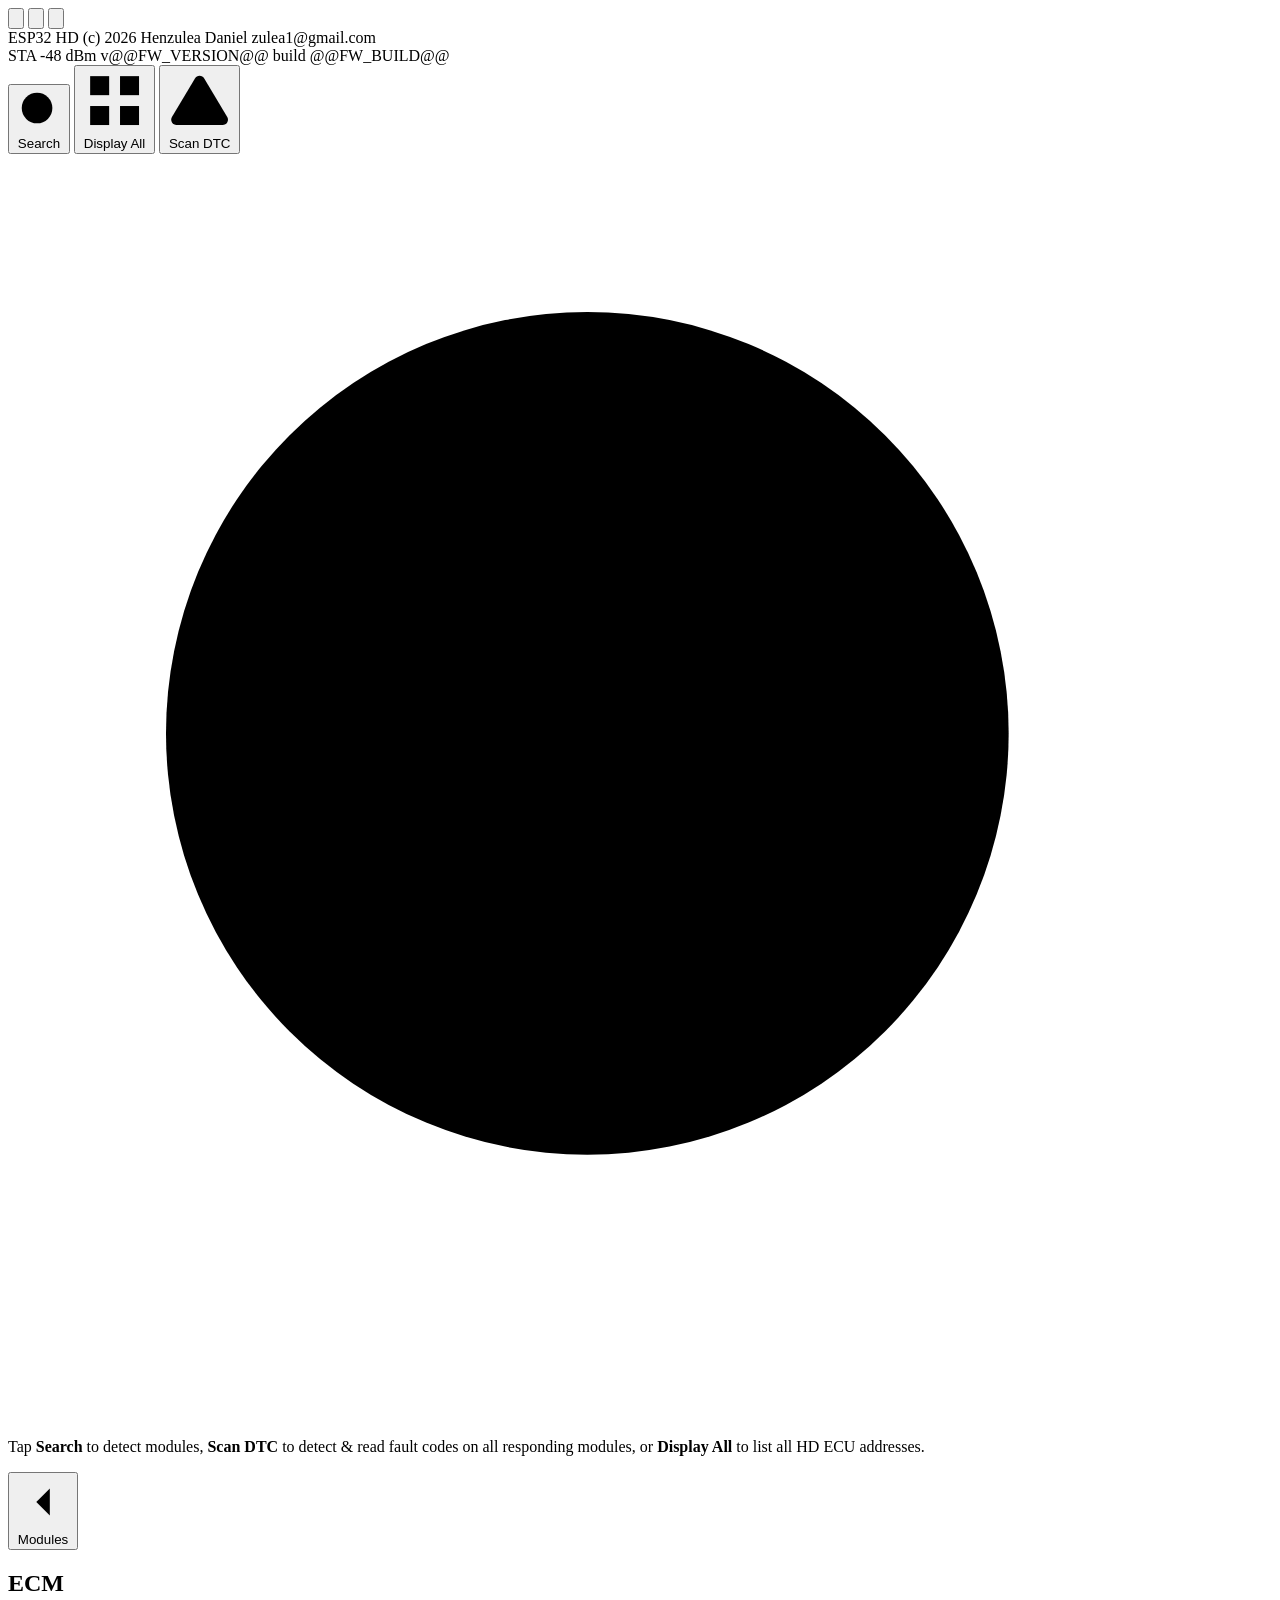
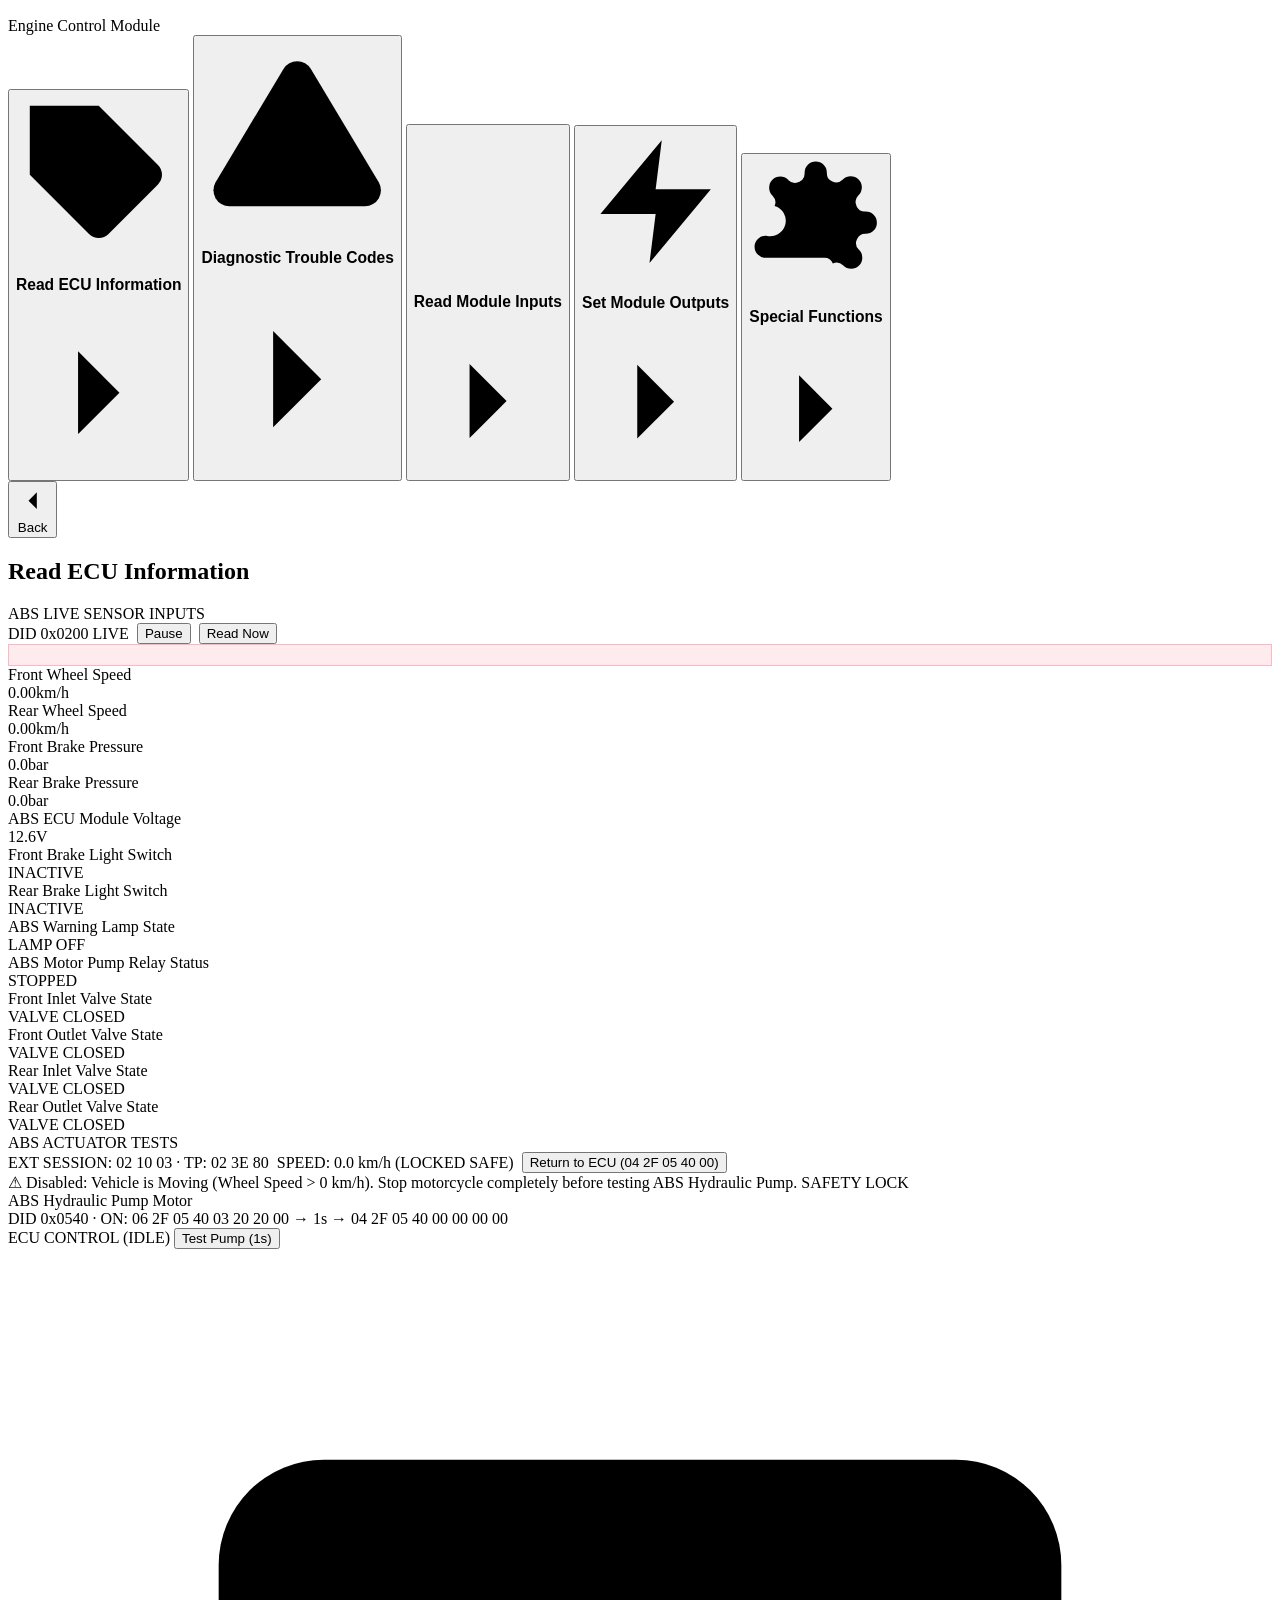
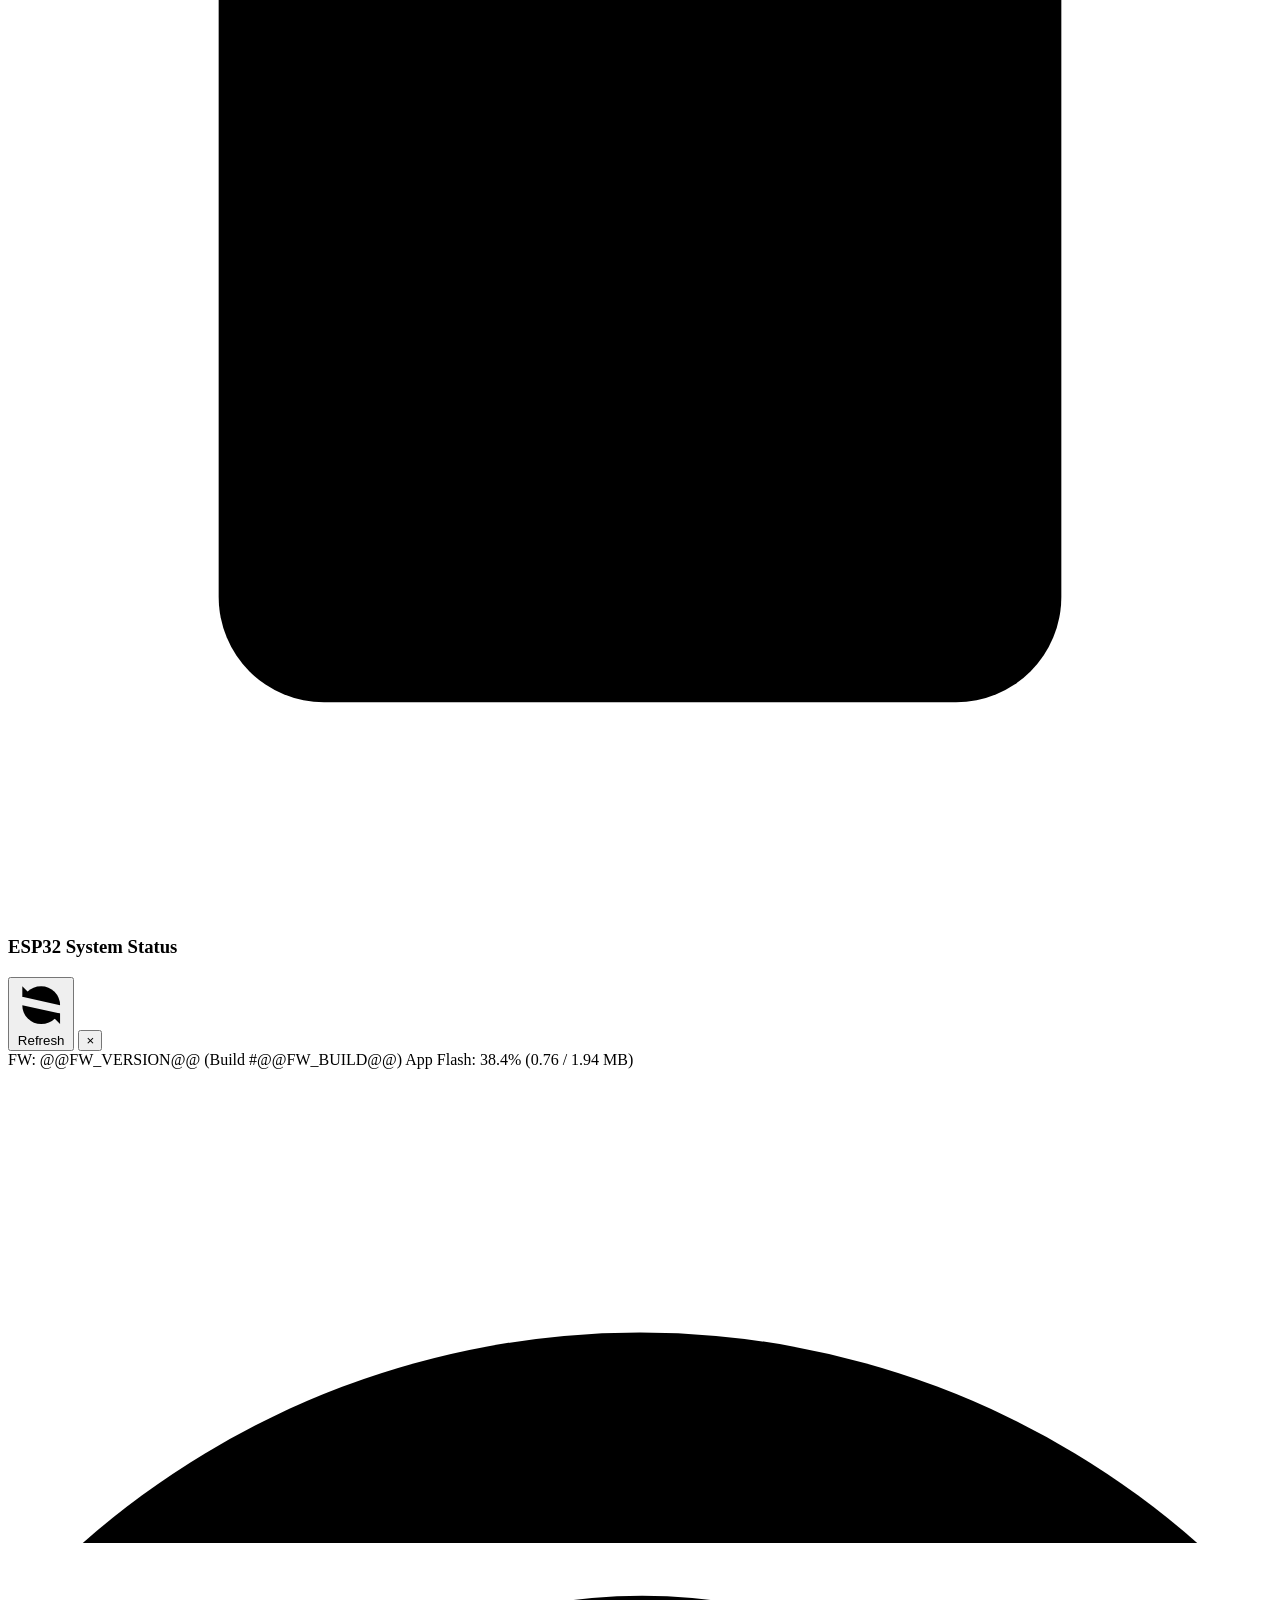
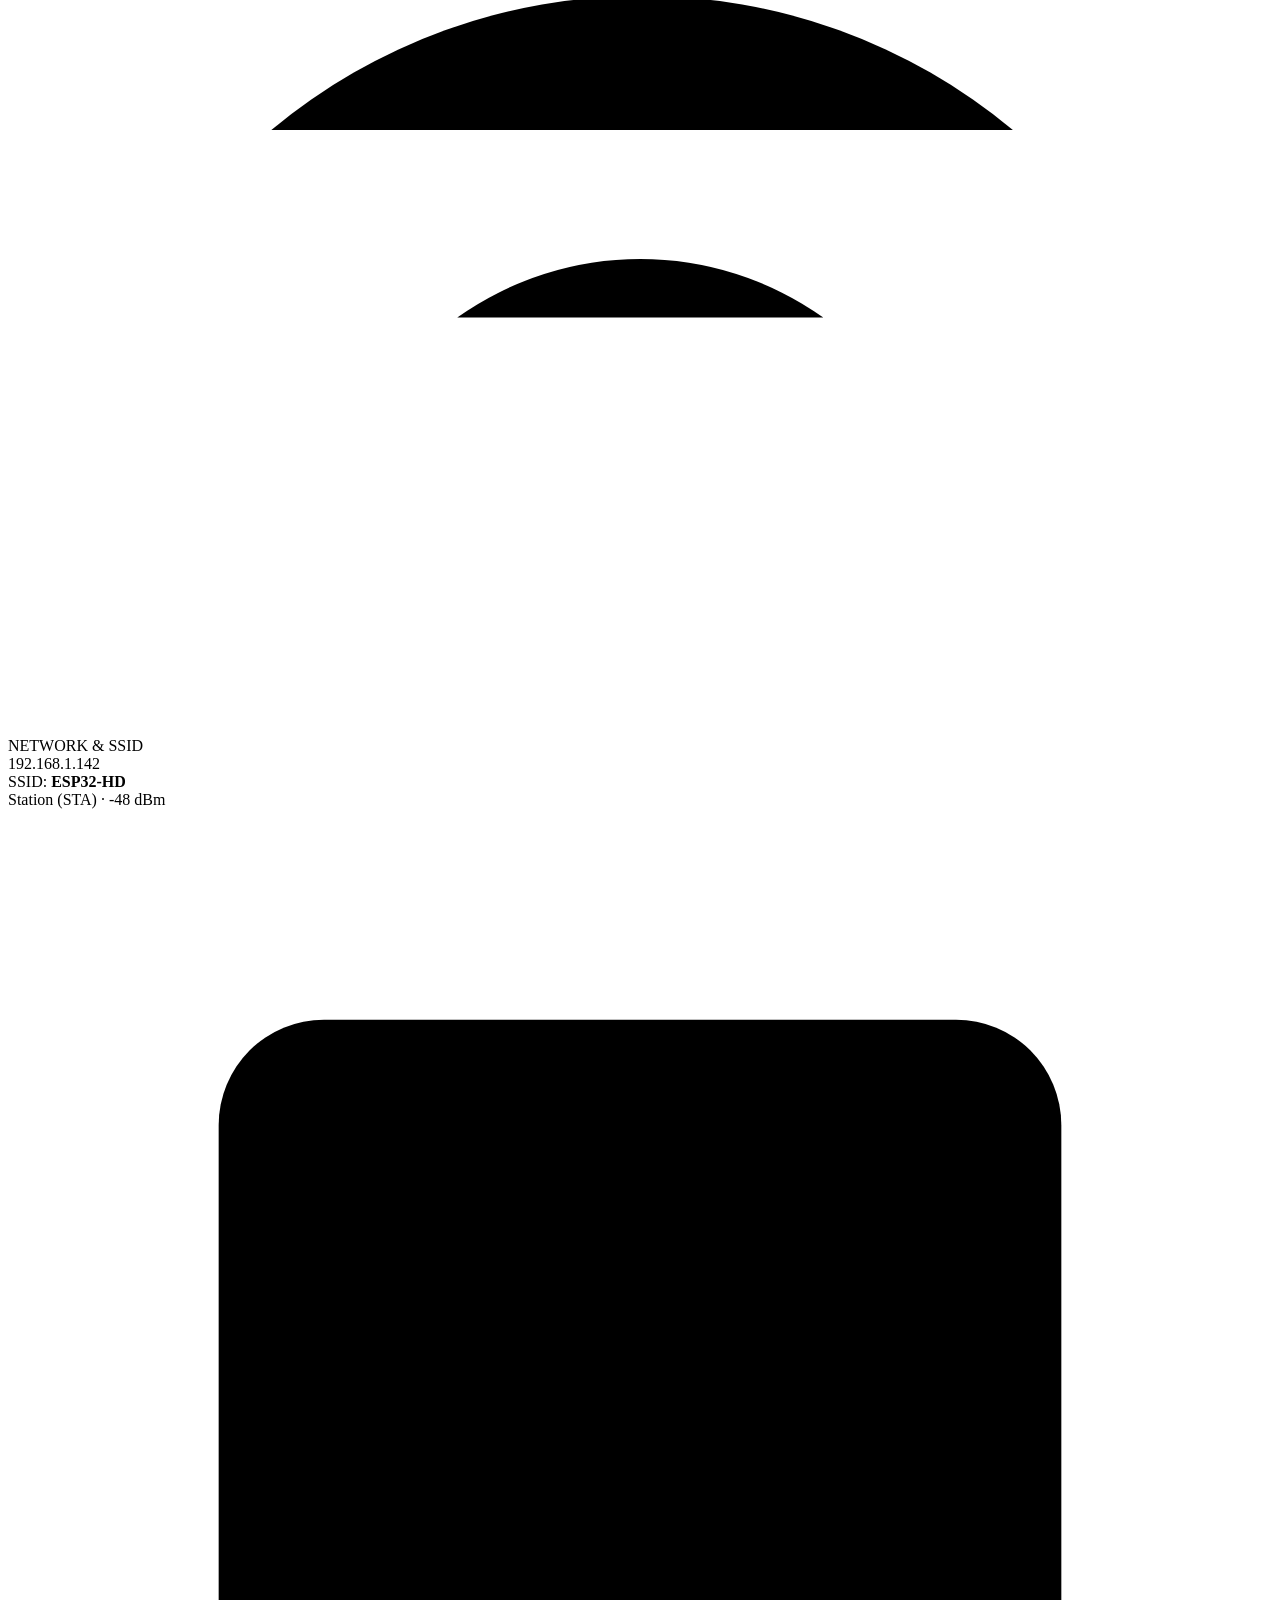
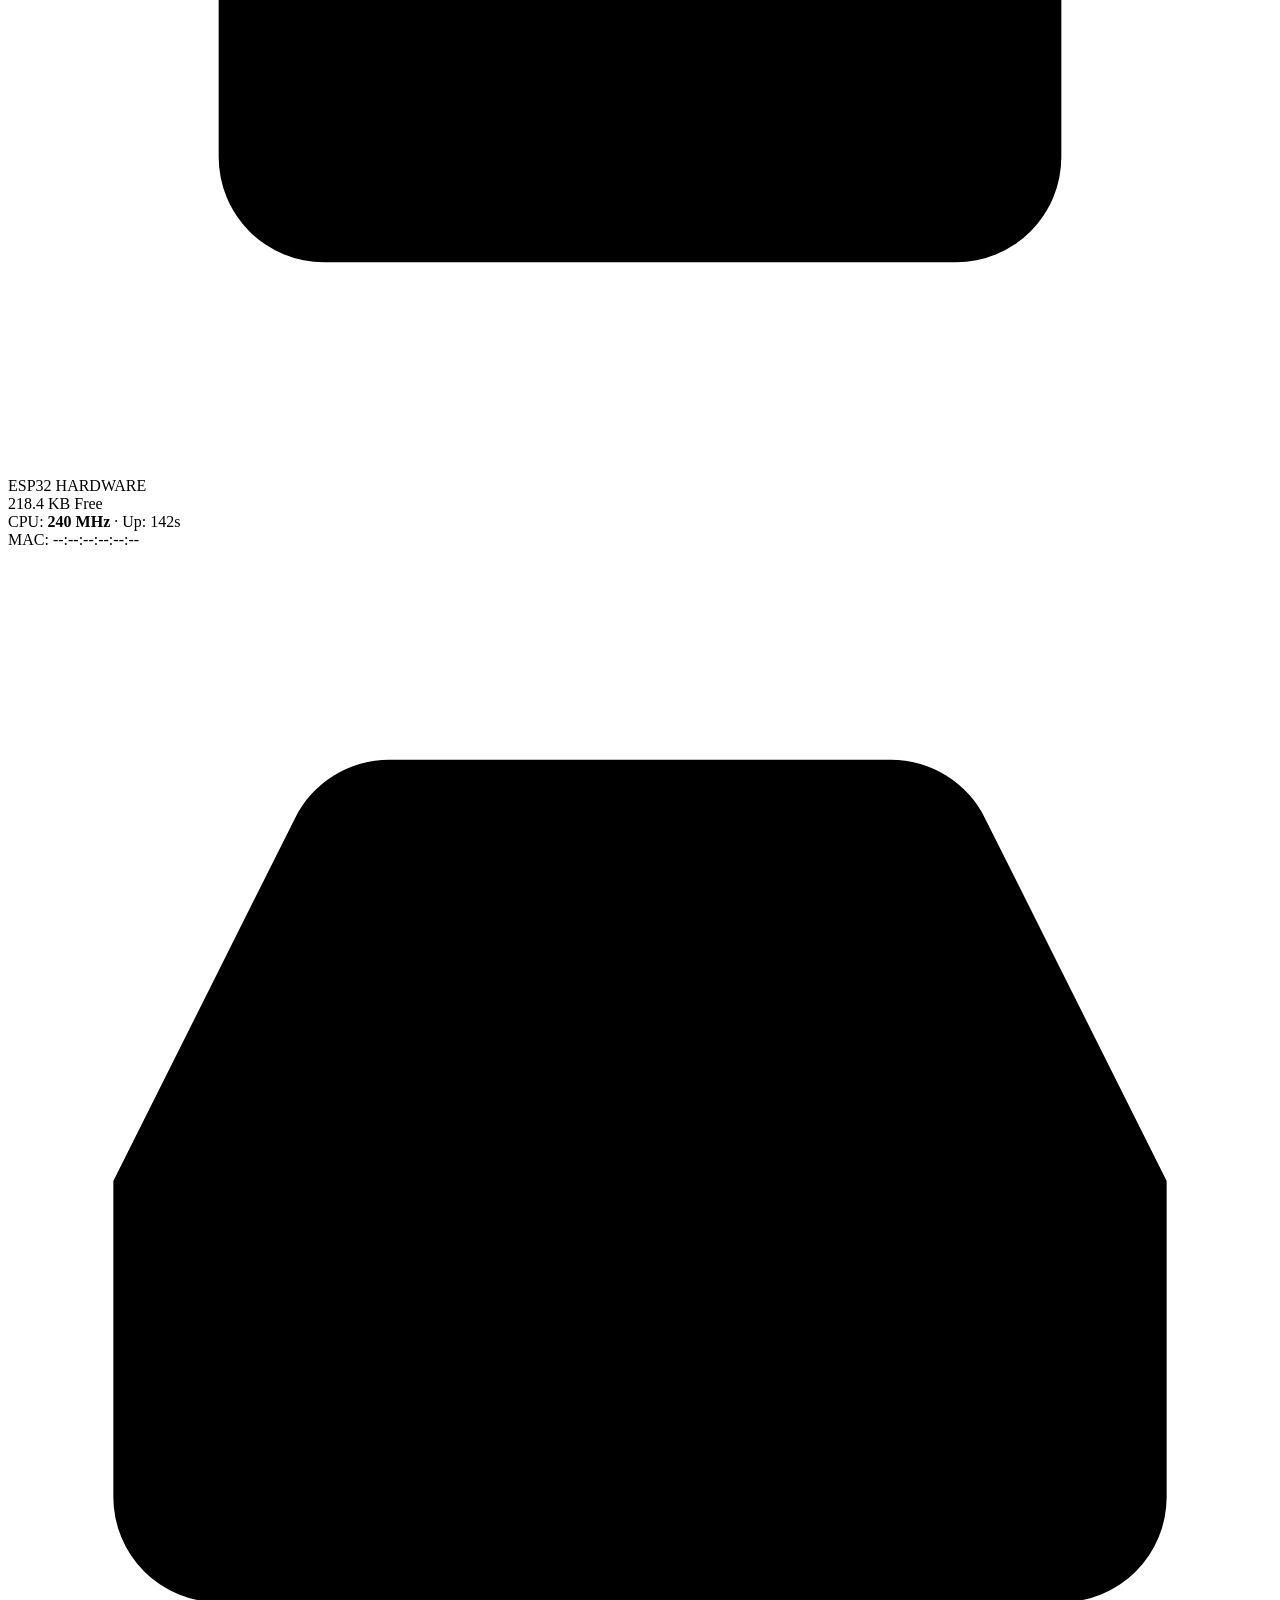
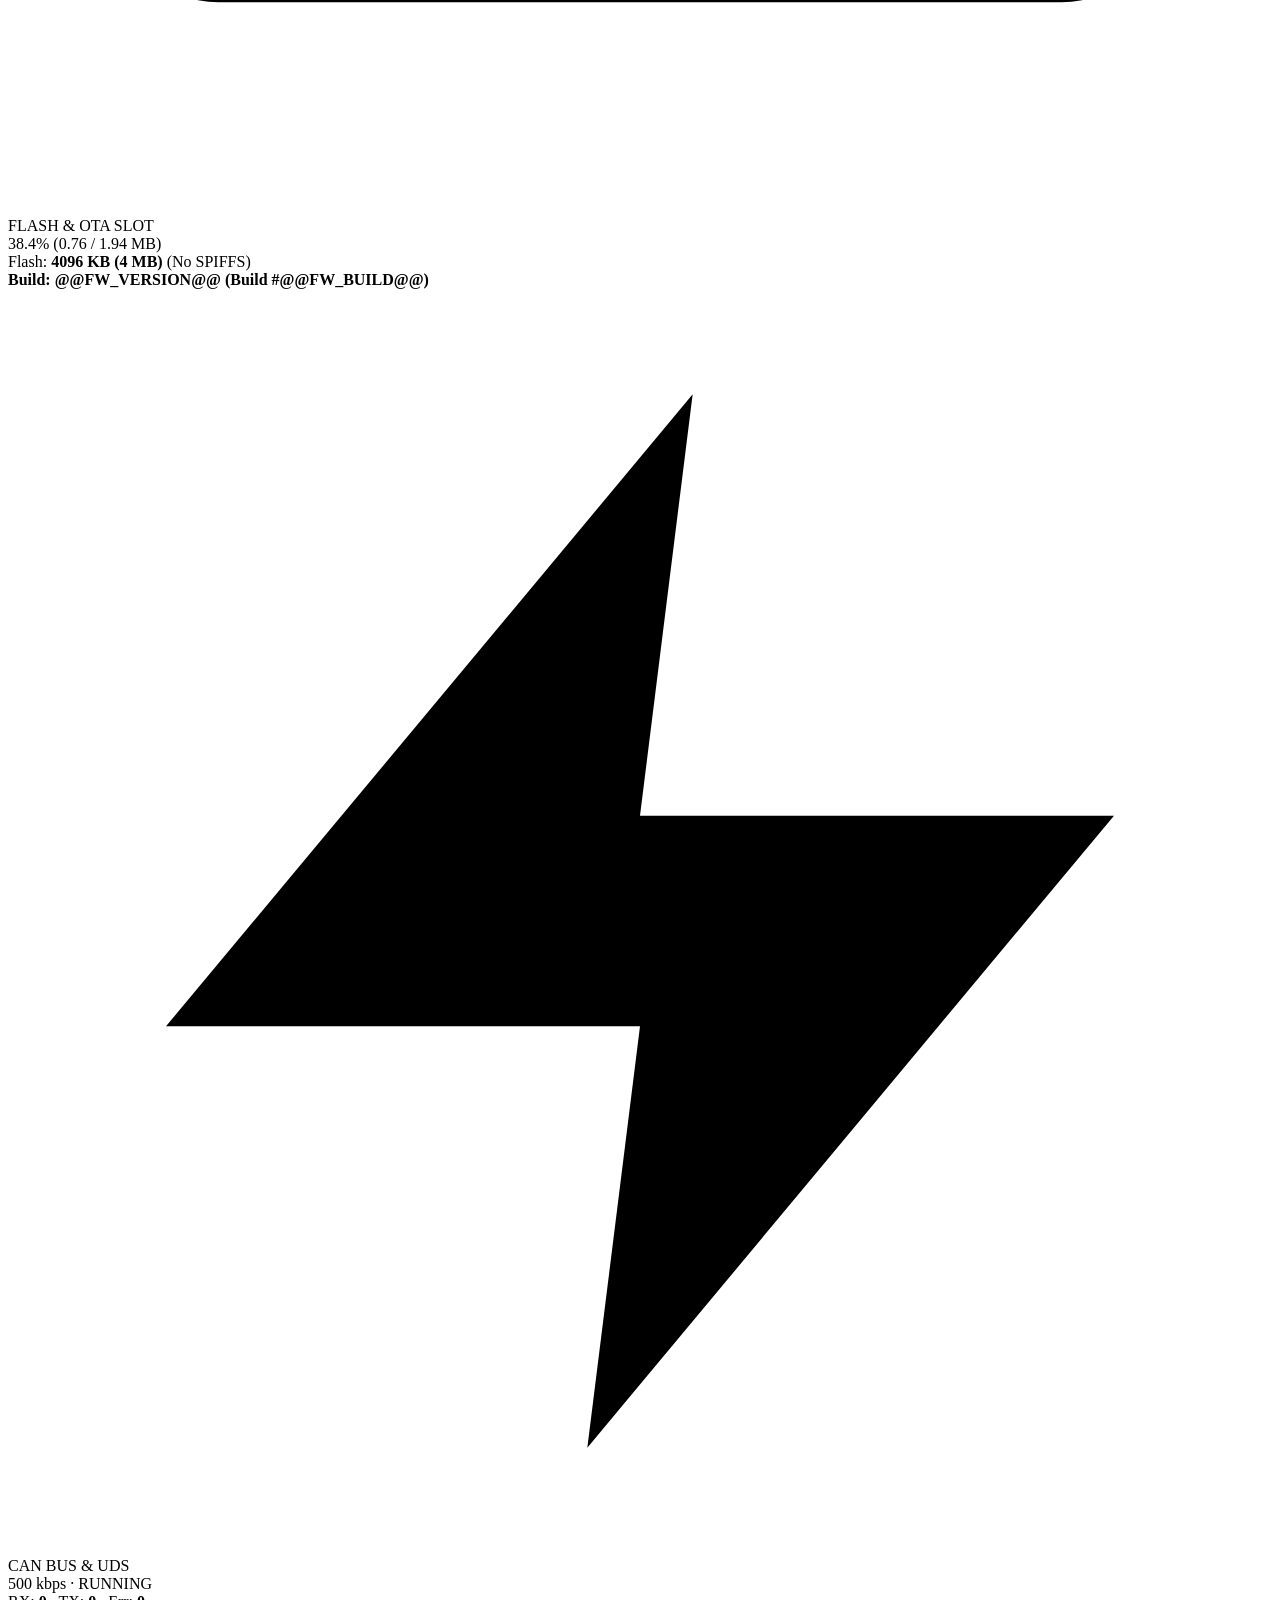
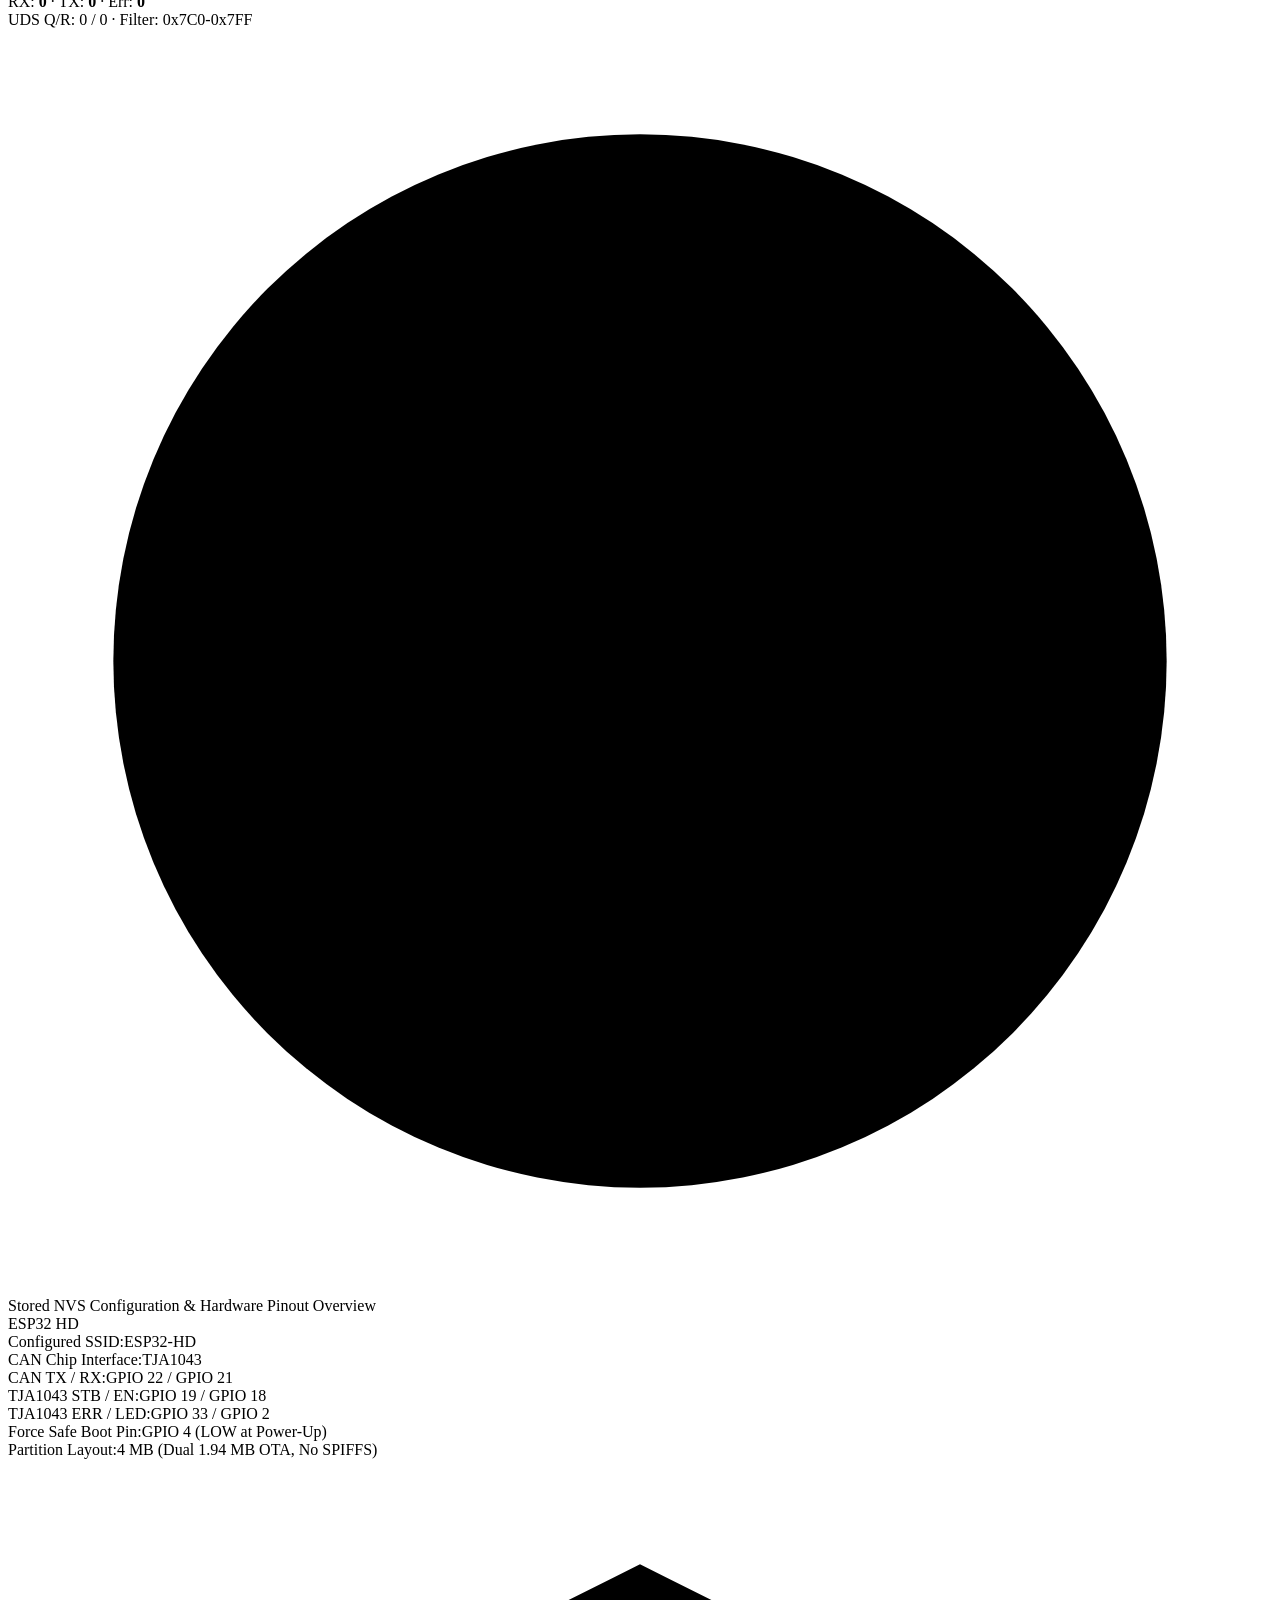
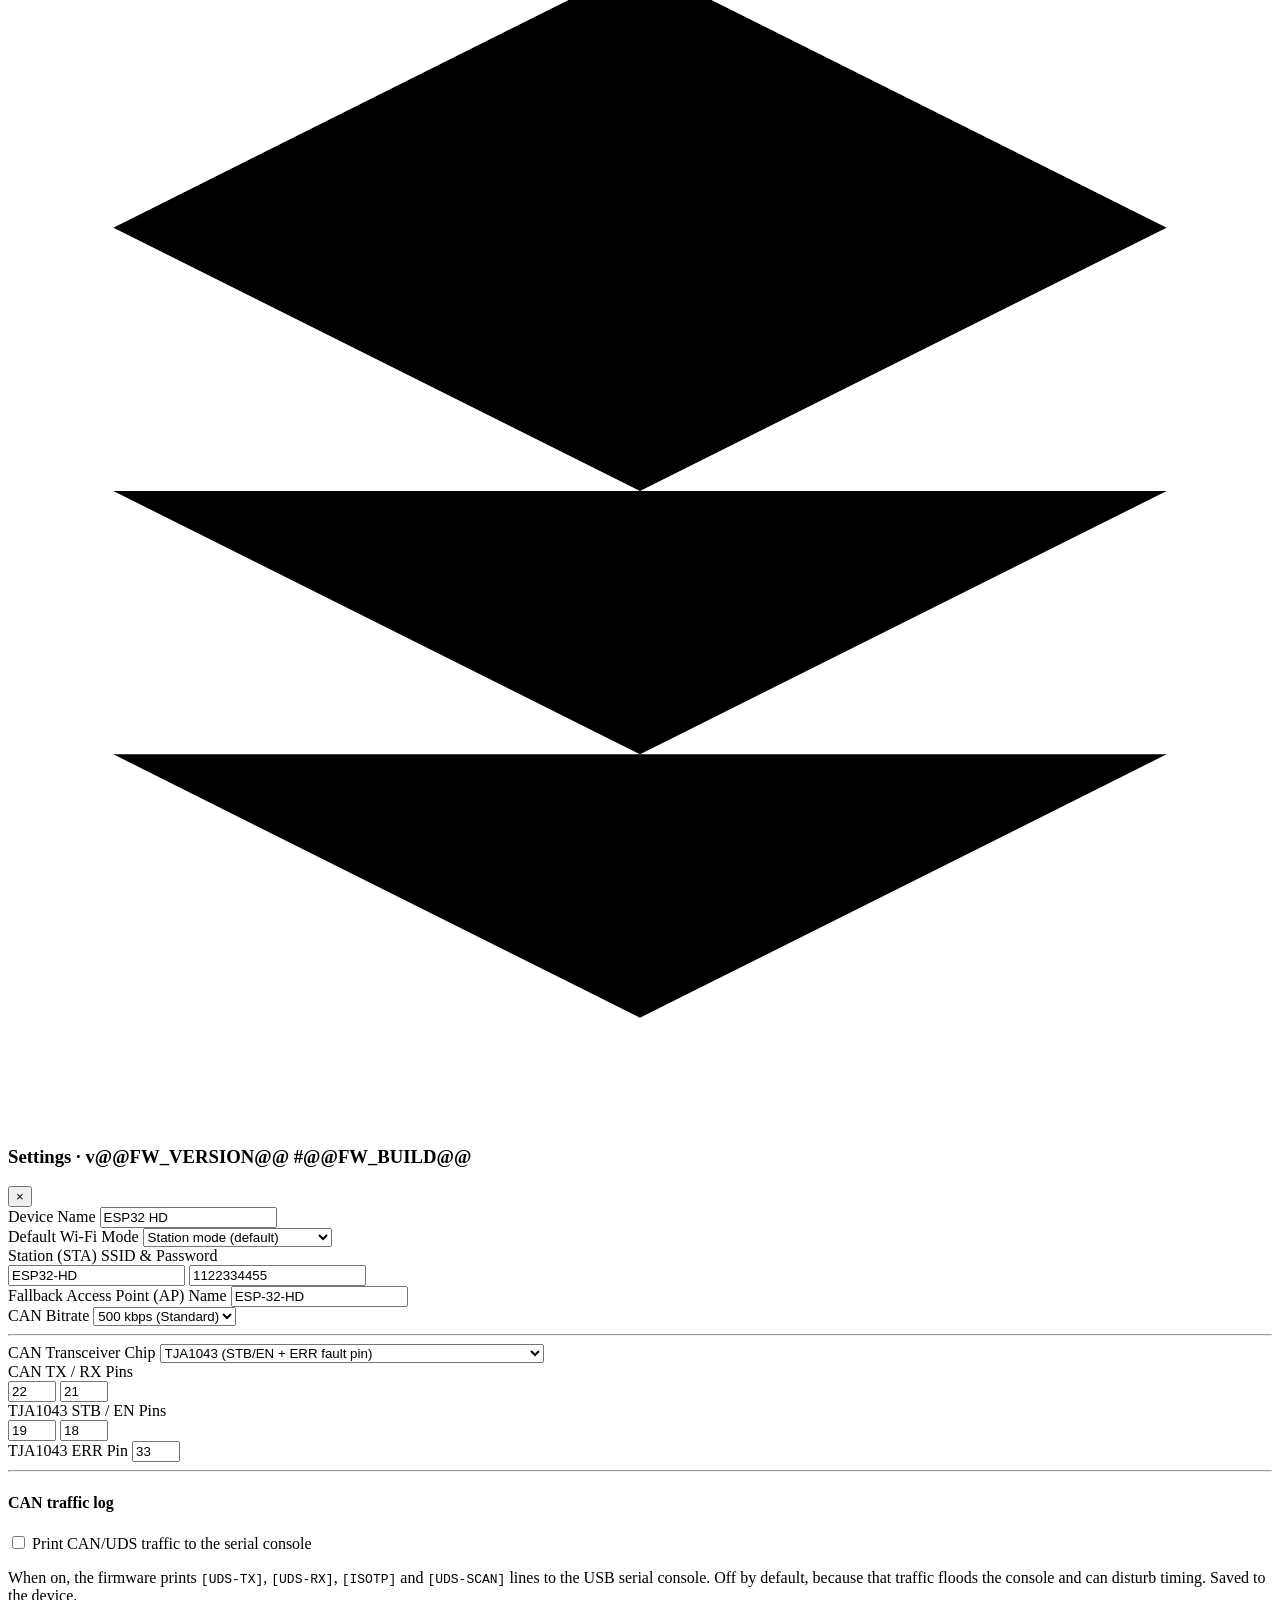
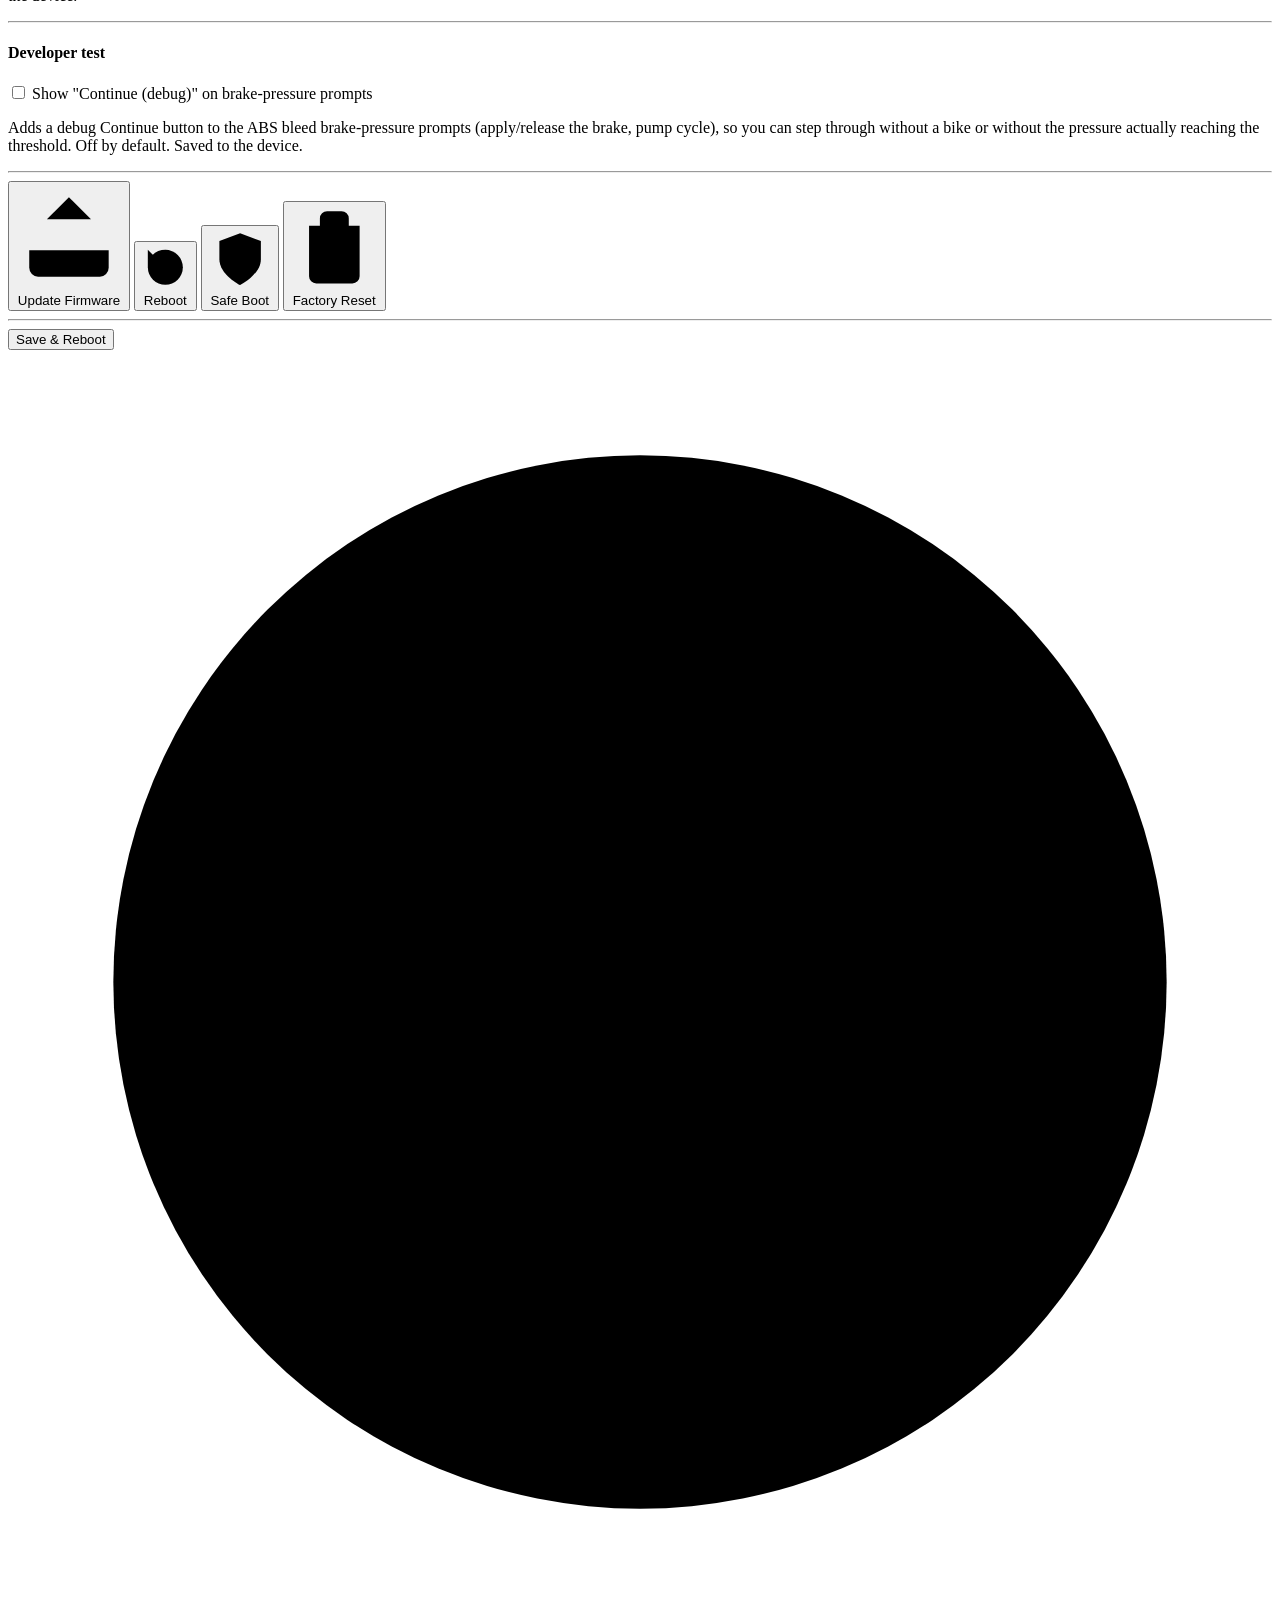
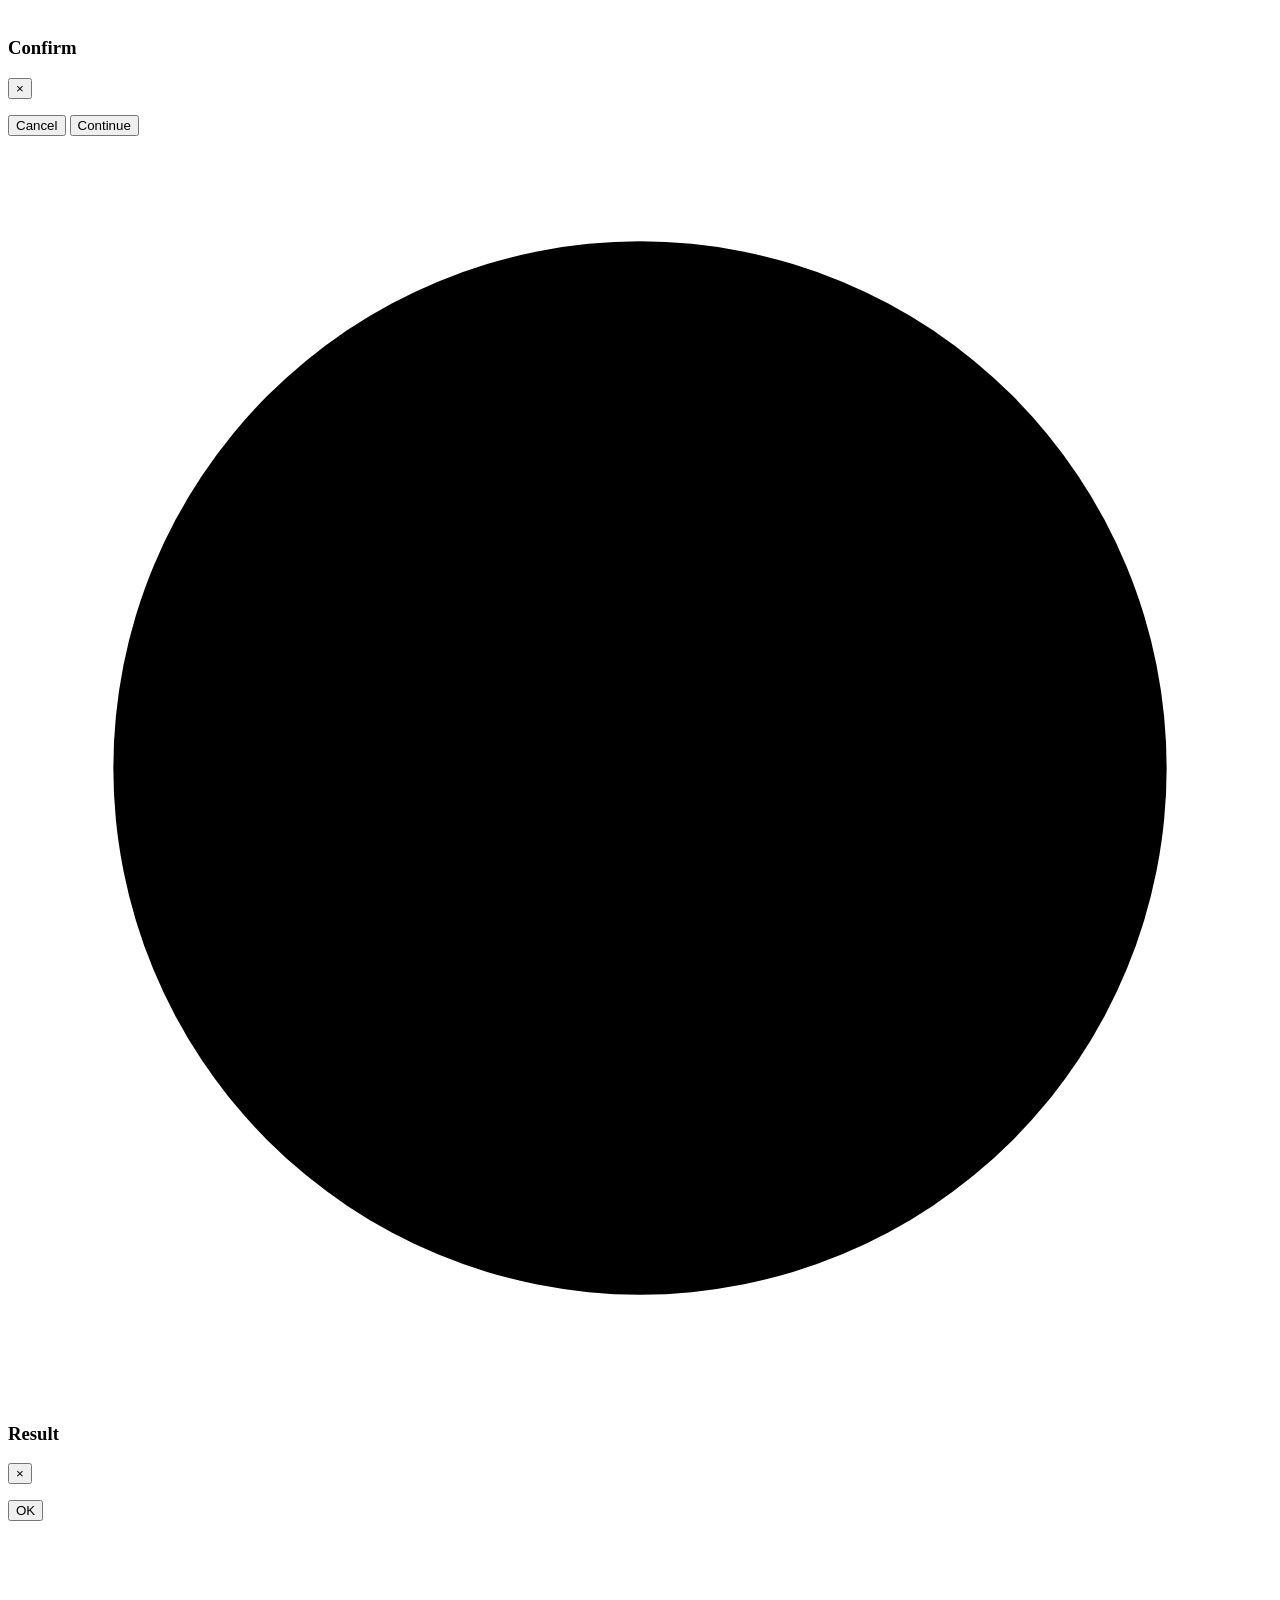
==== commit fa38946d: "v12 build 13" ====
--- a/web_src/index.html
+++ b/web_src/index.html
@@ -33,7 +33,7 @@
       </div>
       <div class="header-left" id="app-header-info">
         <span class="header-brand-line"><span class="brand-esp">ESP32</span> <span class="brand-hd">HD</span></span>
-        <span class="bottom-copyright-text">(c) 2026 Henzulea Daniel email: zulea1@gmail.com</span>
+        <span class="bottom-copyright-text">(c) 2026 Henzulea Daniel</span>
         <span class="bottom-email-text">zulea1@gmail.com</span>
       </div>
       <div class="header-status-stack" id="bottom-wifi-pill">
